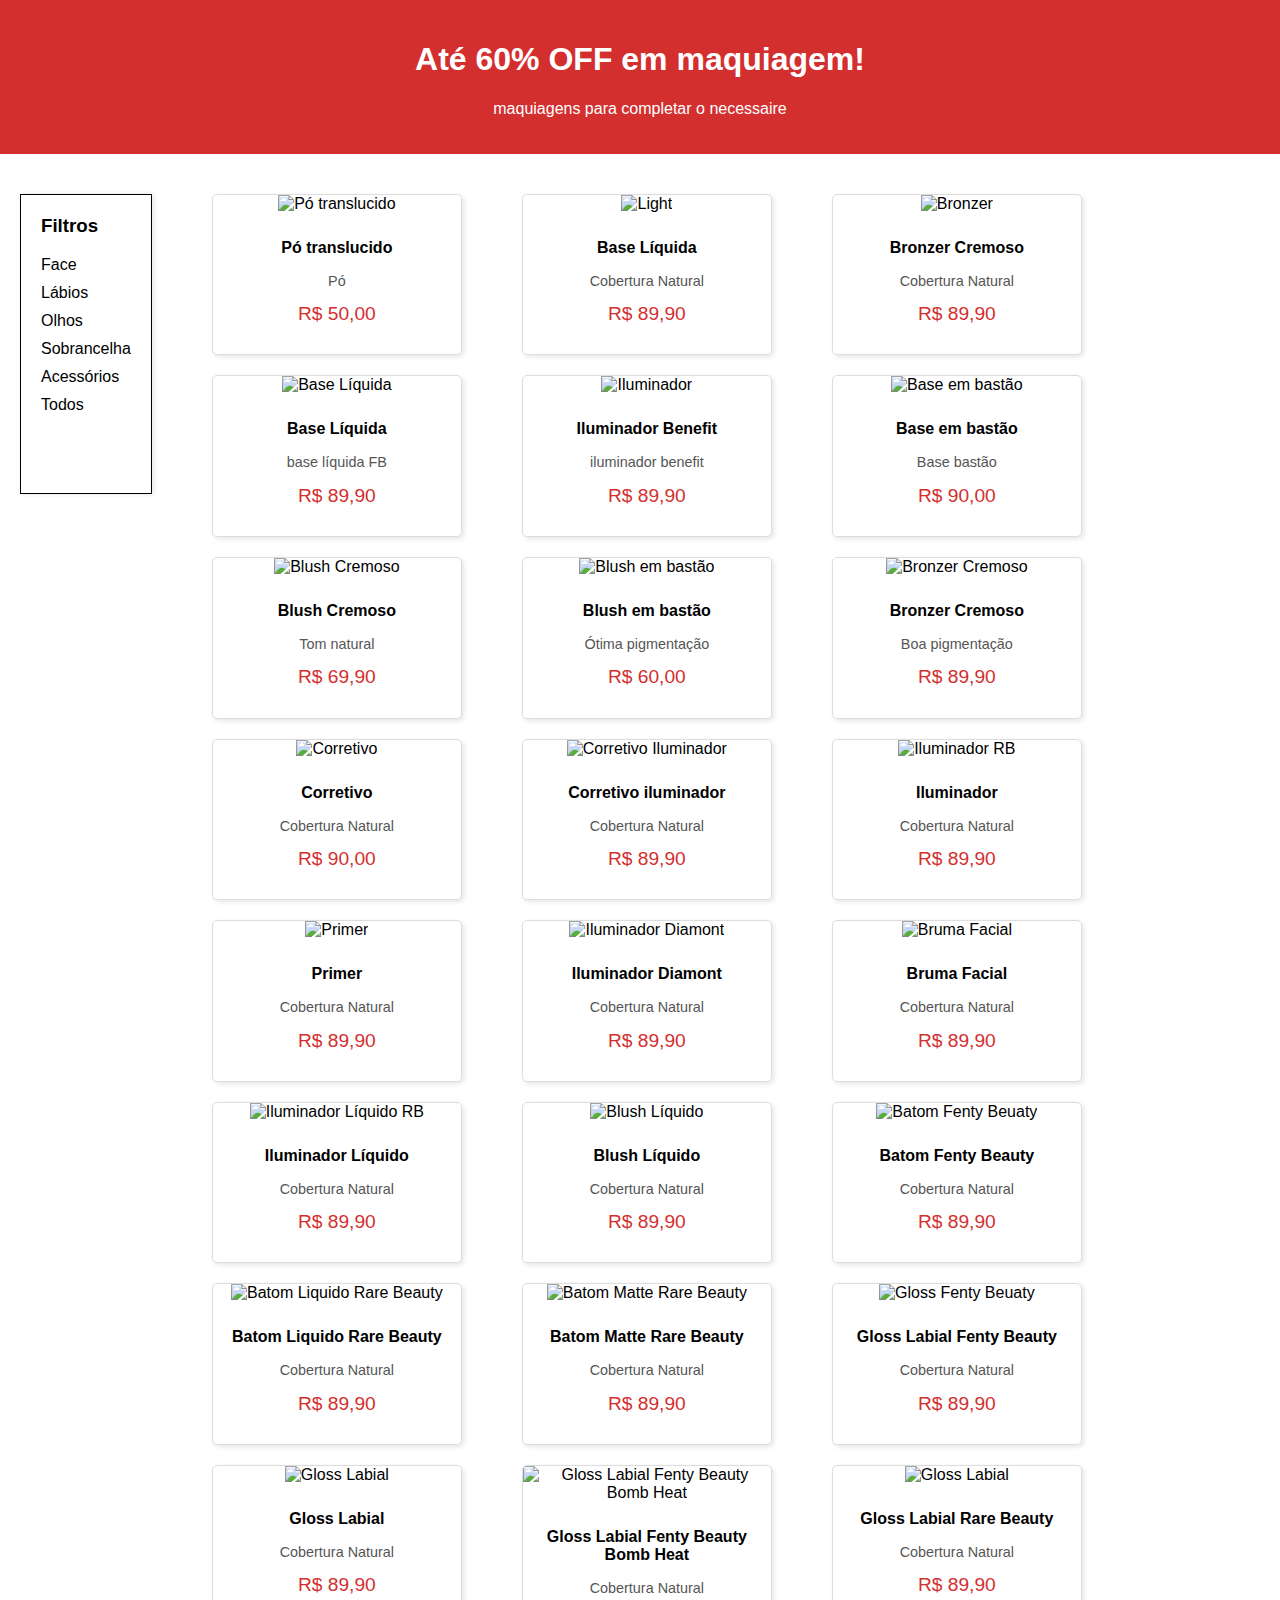
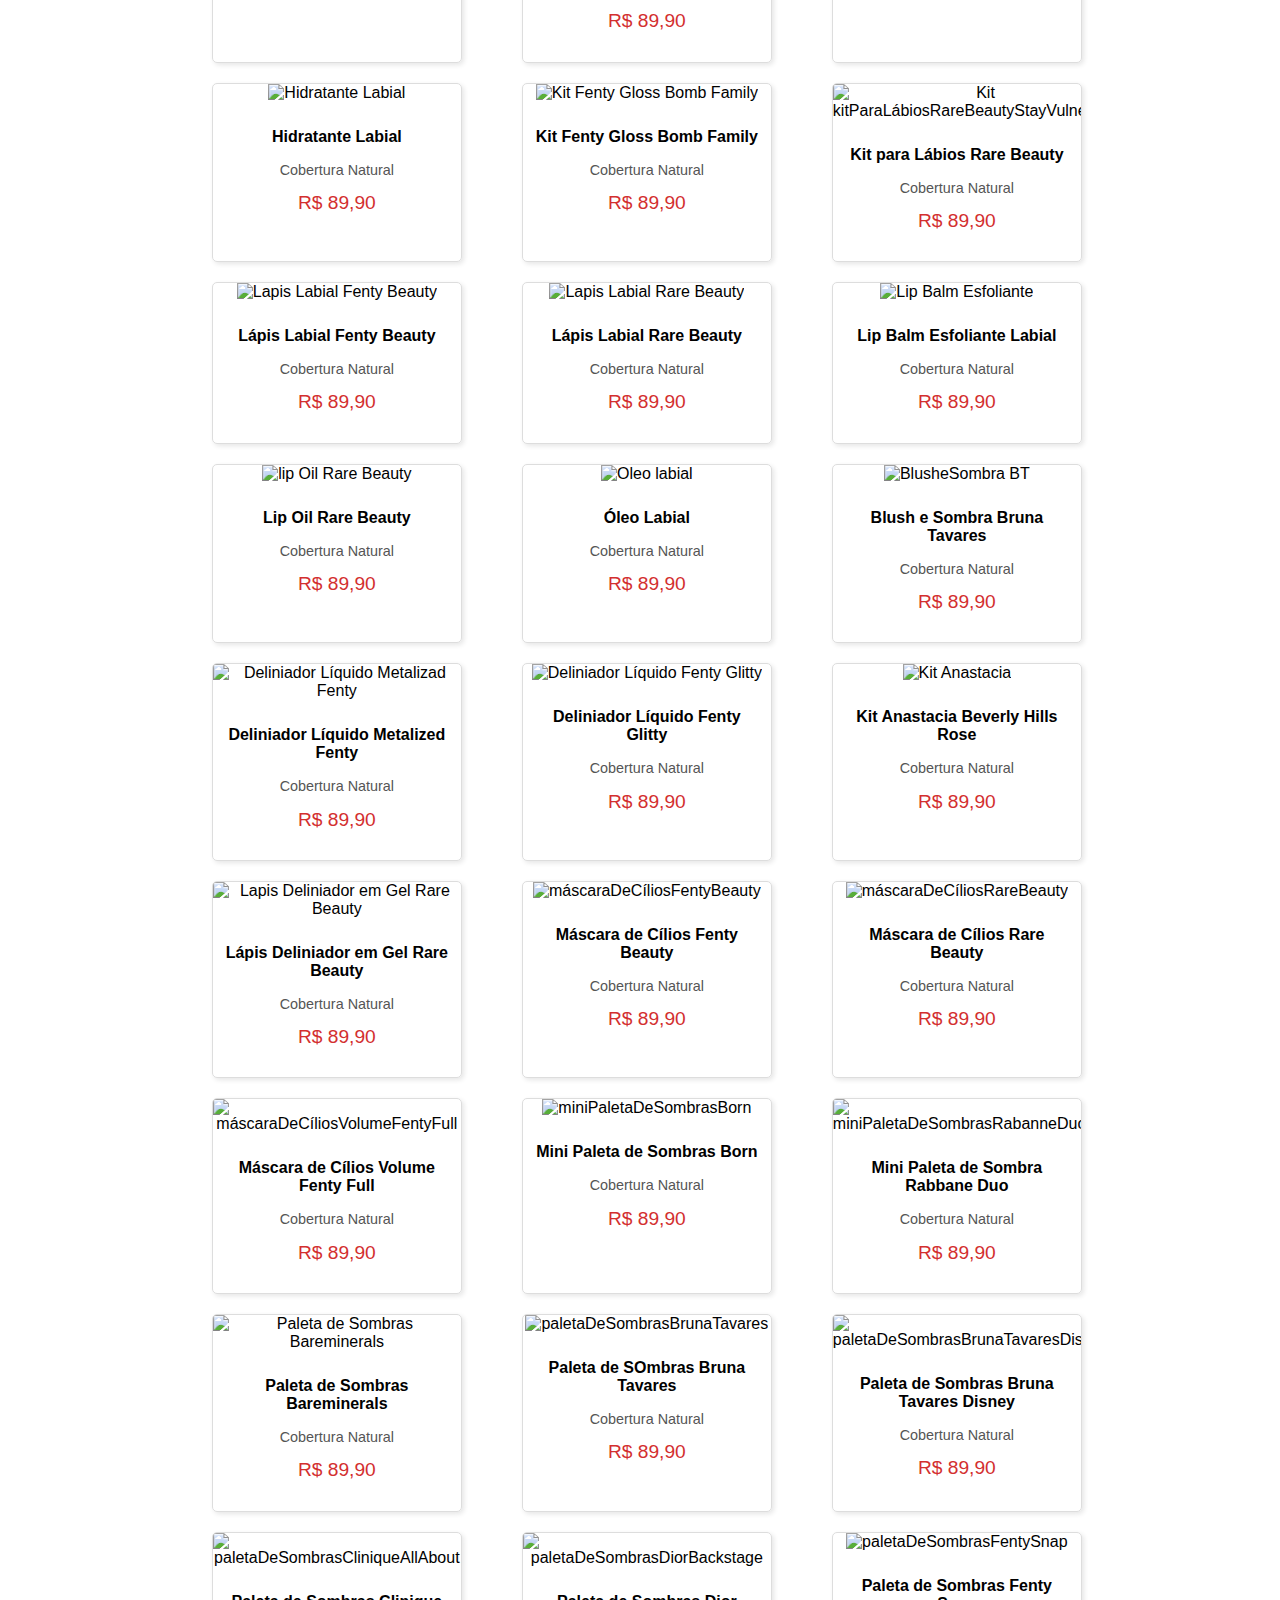
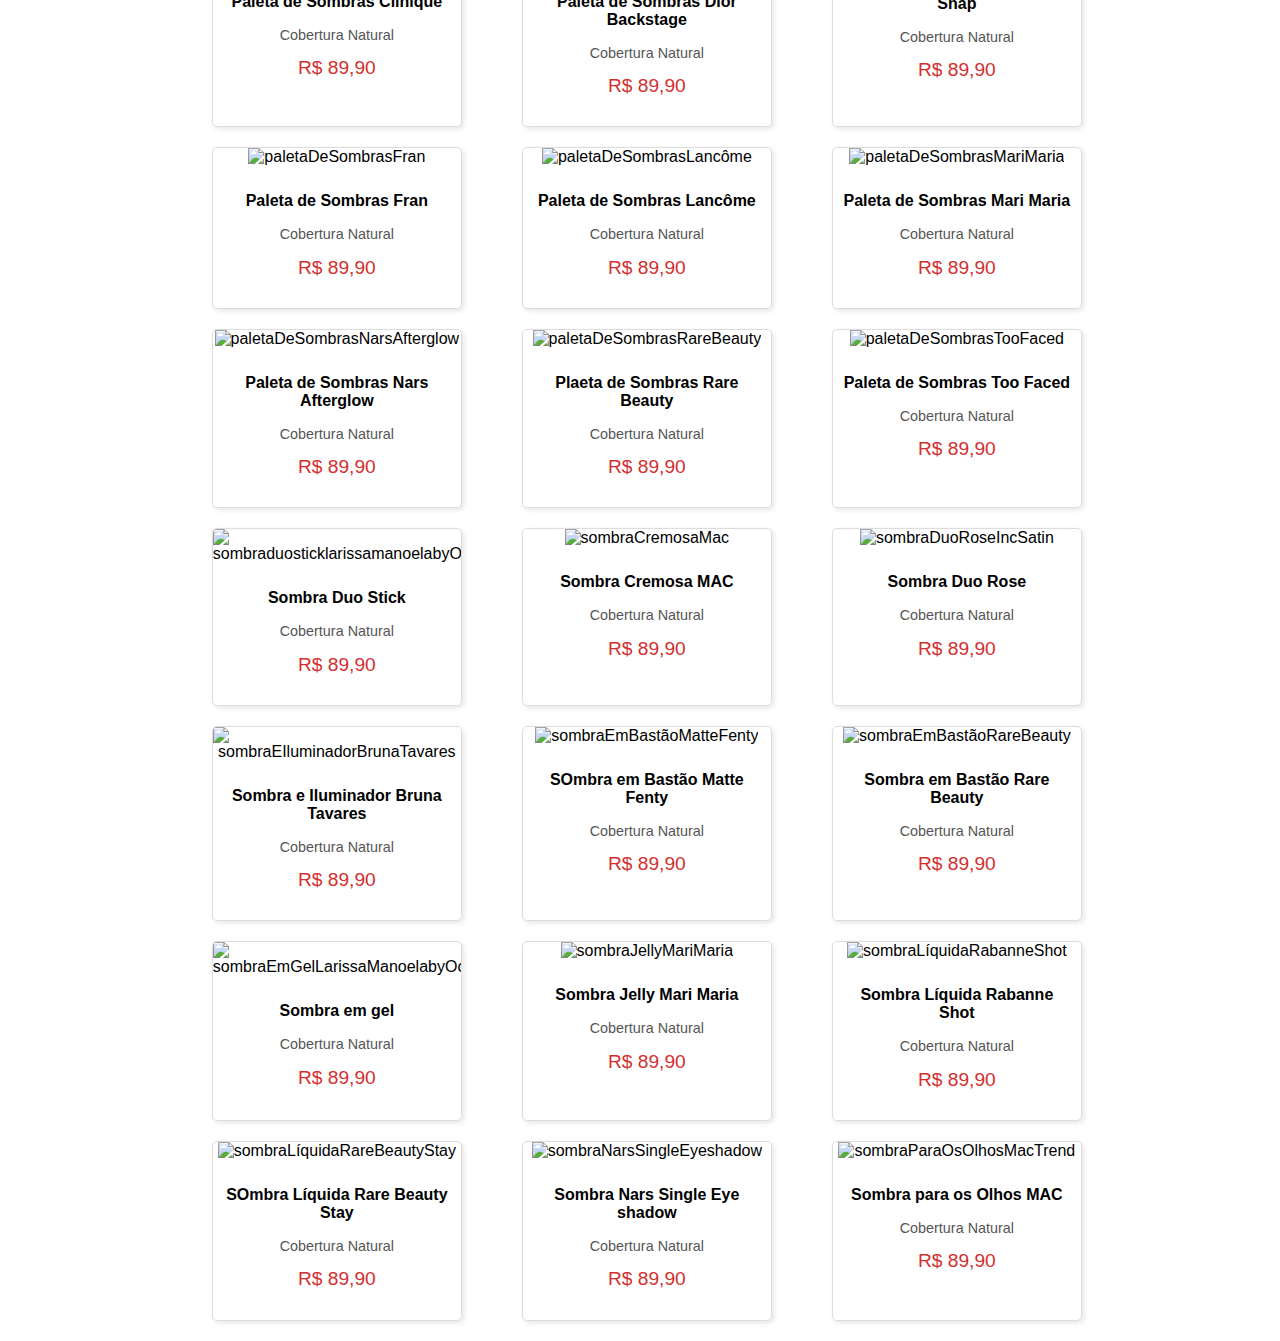
==== telaDeMakeup.html @ 8a39e7f4 "Versão atualizada" ====
<!DOCTYPE html>
<html>
<head>
	<meta charset="UTF-8">
	<meta http-equiv="X-UA-Compatible" content="IE=edge">
	<meta name="viewport" content="width=device-width, initial-scale=1.0">
	<title>Pagina Makeup</title>
	<link rel="stylesheet" href="telaDeMakeup.css">
</head>
<body>
	<div class="banner">
		<h1>Até 60% OFF em maquiagem!</h1>
		<p>maquiagens para completar o necessaire</p>
	</div>
	<!--conteúdo principal-->
	<div class="container">
		<div class="filtros">
			<h3>Filtros</h3>
			<ul>
				<li onclick="filtrarProdutos('Face')">Face</li>
				<li onclick="filtrarProdutos('Lábios')">Lábios</li>
				<li onclick="filtrarProdutos('Olhos')">Olhos</li>
				<li onclick="filtrarProdutos('Sobrancelha')">Sobrancelha</li>
				<li onclick="filtrarProdutos('Acessórios')">Acessórios</li>
				<li onclick="filtrarProdutos('Todos')">Todos</li>
			</ul>
		</div>
			<div class="produtos" id="listaProdutos" >
				<!--produtos Face-->
				<div class="produto" data-categoria="Face">
					<img src="imagens/Face/PóTranslucido_FentyBeauty.png" alt="Pó translucido">
					<div class="detalhes">
						<p class="nome">Pó translucido</p>
						<p class="descricao">Pó</p>
						<p class="preco">R$ 50,00</p>
					</div>
				</div>

				<div class="produto" data-categoria="Face">
					<img src="imagens/Face/Base-1Light.png" alt="Light">
					<div class="detalhes">
						<p class="nome">Base Líquida</p>
						<p class="descricao">Cobertura Natural</p>
						<p class="preco"> R$ 89,90</p>
					</div>
				</div>

				<div class="produto" data-categoria="Face">
					<img src="imagens/Face/BronzerCremoso_FentyBeauty.png" alt="Bronzer">
					<div class="detalhes">
						<p class="nome">Bronzer Cremoso</p>
						<p class="descricao">Cobertura Natural</p>
						<p class="preco"> R$ 89,90</p>
					</div>
				</div>

				<div class="produto" data-categoria="Face">
					<img src="imagens/Face/Base-2Light.png" alt="Base Líquida">
					<div class="detalhes">
						<p class="nome">Base Líquida</p>
						<p class="descricao">base líquida FB</p>
						<p class="preco">R$ 89,90</p>
					</div>
				</div>

				<div class="produto" data-categoria="Face">
					<img src="imagens/Face/Iluminador-Benefit.png" alt="Iluminador">
					<div class="detalhes">
						<p class="nome">Iluminador Benefit</p>
						<p class="descricao">iluminador benefit</p>
						<p class="preco">R$ 89,90</p>
					</div>
				</div>

				<div class="produto" data-categoria="Face">
					<img src="imagens/Face/BaseEmBastão_FentyBeauty.png" alt="Base em bastão">
					<div class="detalhes">
						<p class="nome">Base em bastão</p>
						<p class="descricao">Base bastão</p>
						<p class="preco">R$ 90,00</p>
					</div>
				</div>

				<div class="produto" data-categoria="Face">
					<img src="imagens/Face/BlushCremoso_FentyBeauty.png" alt="Blush Cremoso">
					<div class="detalhes">
						<p class="nome">Blush Cremoso</p>
						<p class="descricao">Tom natural</p>
						<p class="preco"> R$ 69,90</p>
					</div>
				</div>

				<div class="produto" data-categoria="Face">
					<img src="imagens/Face/BlushEmBastão_FentyBeauty.png" alt="Blush em bastão">
					<div class="detalhes">
						<p class="nome">Blush em bastão</p>
						<p class="descricao">Ótima pigmentação</p>
						<p class="preco"> R$ 60,00</p>
					</div>
				</div>
				
				<div class="produto" data-categoria="Face">
					<img src="imagens/Face/BronzerCremoso_FentyBeauty.png" alt="Bronzer Cremoso">
					<div class="detalhes">
						<p class="nome">Bronzer Cremoso</p>
						<p class="descricao">Boa pigmentação</p>
						<p class="preco"> R$ 89,90</p>
					</div>
				</div>

				<div class="produto" data-categoria="Face">
					<img src="imagens/Face/Corretivo_FentyBeauty.png" alt="Corretivo ">
					<div class="detalhes">
						<p class="nome">Corretivo</p>
						<p class="descricao">Cobertura Natural</p>
						<p class="preco"> R$ 90,00</p>
					</div>
				</div>

				<div class="produto" data-categoria="Face">
					<img src="imagens/Face/CorretivoIluminador_FentyBeauty.png" alt="Corretivo Iluminador">
					<div class="detalhes">
						<p class="nome">Corretivo iluminador</p>
						<p class="descricao">Cobertura Natural</p>
						<p class="preco"> R$ 89,90</p>
					</div>
				</div>
				
				<div class="produto" data-categoria="Face">
					<img src="imagens/Face/Iluminador-RB.png" alt="Iluminador RB">
					<div class="detalhes">
						<p class="nome">Iluminador</p>
						<p class="descricao">Cobertura Natural</p>
						<p class="preco"> R$ 89,90</p>
					</div>
				</div>

				<div class="produto" data-categoria="Face">
					<img src="imagens/Face/Primer_FentyBeauty.png" alt="Primer">
					<div class="detalhes">
						<p class="nome">Primer</p>
						<p class="descricao">Cobertura Natural</p>
						<p class="preco"> R$ 89,90</p>
					</div>
				</div>

				<div class="produto" data-categoria="Face">
					<img src="imagens/Face/IluminadorDiamont_FentyBeauty.png" alt="Iluminador Diamont">
					<div class="detalhes">
						<p class="nome">Iluminador Diamont</p>
						<p class="descricao">Cobertura Natural</p>
						<p class="preco"> R$ 89,90</p>
					</div>
				</div>

				<div class="produto" data-categoria="Face">
					<img src="imagens/Face/BrumaFacial_FentyBeauty.png" alt="Bruma Facial">
					<div class="detalhes">
						<p class="nome">Bruma Facial</p>
						<p class="descricao">Cobertura Natural</p>
						<p class="preco"> R$ 89,90</p>
					</div>
				</div>

				<div class="produto" data-categoria="Face">
					<img src="imagens/Face/IluminadorLíquido_FentyBeauty.png" alt="Iluminador Líquido RB">
					<div class="detalhes">
						<p class="nome">Iluminador Líquido</p>
						<p class="descricao">Cobertura Natural</p>
						<p class="preco"> R$ 89,90</p>
					</div>
				</div>

				<div class="produto" data-categoria="Face">
					<img src="imagens/Face/BlushLíquido_FentyBeauty.png" alt="Blush Líquido">
					<div class="detalhes">
						<p class="nome">Blush Líquido</p>
						<p class="descricao">Cobertura Natural</p>
						<p class="preco"> R$ 89,90</p>
					</div>
				</div>
				<!--Produtos Lábios-->
				<div class="produto" data-categoria="Lábios">
					<img src="imagens/Labios/batomFentyBeauty.png" alt="Batom Fenty Beuaty">
					<div class="detalhes">
						<p class="nome">Batom Fenty Beauty</p>
						<p class="descricao">Cobertura Natural</p>
						<p class="preco"> R$ 89,90</p>
					</div>
				</div>

				<div class="produto" data-categoria="Lábios">
					<img src="imagens/Labios/batomLíquidoRareBeauty .png" alt="Batom Liquido Rare Beauty">
					<div class="detalhes">
						<p class="nome">Batom Liquido Rare Beauty</p>
						<p class="descricao">Cobertura Natural</p>
						<p class="preco"> R$ 89,90</p>
					</div>
				</div>

				<div class="produto" data-categoria="Lábios">
					<img src="imagens/Labios/batomMatteRareBeauty.png" alt="Batom Matte Rare Beauty">
					<div class="detalhes">
						<p class="nome">Batom Matte Rare Beauty</p>
						<p class="descricao">Cobertura Natural</p>
						<p class="preco"> R$ 89,90</p>
					</div>
				</div>

				<div class="produto" data-categoria="Lábios">
					<img src="imagens/Labios/Gloss-FentyBeauty.png" alt="Gloss Fenty Beuaty">
					<div class="detalhes">
						<p class="nome">Gloss Labial Fenty Beauty</p>
						<p class="descricao">Cobertura Natural</p>
						<p class="preco"> R$ 89,90</p>
					</div>
				</div>

				<div class="produto" data-categoria="Lábios">
					<img src="imagens/Labios/GlossLabial-FB.png" alt="Gloss Labial">
					<div class="detalhes">
						<p class="nome">Gloss Labial</p>
						<p class="descricao">Cobertura Natural</p>
						<p class="preco"> R$ 89,90</p>
					</div>
				</div>

				<div class="produto" data-categoria="Lábios">
					<img src="imagens/Labios/glossLabialFentyBombHeat.png" alt="Gloss Labial Fenty Beauty Bomb Heat">
					<div class="detalhes">
						<p class="nome">Gloss Labial Fenty Beauty Bomb Heat</p>
						<p class="descricao">Cobertura Natural</p>
						<p class="preco"> R$ 89,90</p>
					</div>
				</div>

				<div class="produto" data-categoria="Lábios">
					<img src="imagens/Labios/glossLabialRareBeauty.png" alt="Gloss Labial">
					<div class="detalhes">
						<p class="nome">Gloss Labial Rare Beauty</p>
						<p class="descricao">Cobertura Natural</p>
						<p class="preco"> R$ 89,90</p>
					</div>
				</div>

				<div class="produto" data-categoria="Lábios">
					<img src="imagens/Labios/HidratanteLabial.png" alt="Hidratante Labial">
					<div class="detalhes">
						<p class="nome">Hidratante Labial</p>
						<p class="descricao">Cobertura Natural</p>
						<p class="preco"> R$ 89,90</p>
					</div>
				</div>

				<div class="produto" data-categoria="Lábios">
					<img src="imagens/Labios/kitFentyGlossBombFamilySet.png" alt="Kit Fenty Gloss Bomb Family">
					<div class="detalhes">
						<p class="nome">Kit Fenty Gloss Bomb Family</p>
						<p class="descricao">Cobertura Natural</p>
						<p class="preco"> R$ 89,90</p>
					</div>
				</div>

				<div class="produto" data-categoria="Lábios">
					<img src="imagens/Labios/kitParaLábiosRareBeautyStayVulnerable .png" alt="Kit kitParaLábiosRareBeautyStayVulnerable">
					<div class="detalhes">
						<p class="nome">Kit para Lábios Rare Beauty</p>
						<p class="descricao">Cobertura Natural</p>
						<p class="preco"> R$ 89,90</p>
					</div>
				</div>

				<div class="produto" data-categoria="Lábios">
					<img src="imagens/Labios/lápisLabialFenty.png" alt="Lapis Labial Fenty Beauty">
					<div class="detalhes">
						<p class="nome">Lápis Labial Fenty Beauty</p>
						<p class="descricao">Cobertura Natural</p>
						<p class="preco"> R$ 89,90</p>
					</div>
				</div>

				<div class="produto" data-categoria="Lábios">
					<img src="imagens/Labios/lápisLabialRareBeauty.png" alt="Lapis Labial Rare Beauty">
					<div class="detalhes">
						<p class="nome">Lápis Labial Rare Beauty</p>
						<p class="descricao">Cobertura Natural</p>
						<p class="preco"> R$ 89,90</p>
					</div>
				</div>

				<div class="produto" data-categoria="Lábios">
					<img src="imagens/Labios/lipBalmEsfolianteLabialFenty.png" alt="Lip Balm Esfoliante">
					<div class="detalhes">
						<p class="nome">Lip Balm Esfoliante Labial</p>
						<p class="descricao">Cobertura Natural</p>
						<p class="preco"> R$ 89,90</p>
					</div>
				</div>

				<div class="produto" data-categoria="Lábios">
					<img src="imagens/Labios/lipOilRareBeauty.png" alt="lip Oil Rare Beauty">
					<div class="detalhes">
						<p class="nome">Lip Oil Rare Beauty</p>
						<p class="descricao">Cobertura Natural</p>
						<p class="preco"> R$ 89,90</p>
					</div>
				</div>

				<div class="produto" data-categoria="Lábios">
					<img src="imagens/Labios/óleoLabialFentyGlossBombBronze.png" alt="Oleo labial">
					<div class="detalhes">
						<p class="nome">Óleo Labial</p>
						<p class="descricao">Cobertura Natural</p>
						<p class="preco"> R$ 89,90</p>
					</div>
				</div>

				<!--Produtos da seção Olhos-->

				<div class="produto" data-categoria="Olhos">
					<img src="imagens/Olhos/blushESombraBrunaTavares.png" alt="BlusheSombra BT">
					<div class="detalhes">
						<p class="nome">Blush e Sombra Bruna Tavares</p>
						<p class="descricao">Cobertura Natural</p>
						<p class="preco"> R$ 89,90</p>
					</div>
				</div>

				<div class="produto" data-categoria="Olhos">
					<img src="imagens/Olhos/delineadoLíquidoMetalizadFenty.png" alt="Deliniador Líquido Metalizad Fenty">
					<div class="detalhes">
						<p class="nome">Deliniador Líquido Metalized Fenty</p>
						<p class="descricao">Cobertura Natural</p>
						<p class="preco"> R$ 89,90</p>
					</div>
				</div>

				<div class="produto" data-categoria="Olhos">
					<img src="imagens/Olhos/delineadorLíquidoFentyGlitty .png" alt="Deliniador Líquido Fenty Glitty">
					<div class="detalhes">
						<p class="nome">Deliniador Líquido Fenty Glitty</p>
						<p class="descricao">Cobertura Natural</p>
						<p class="preco"> R$ 89,90</p>
					</div>
				</div>

				<div class="produto" data-categoria="Olhos">
					<img src="imagens/Olhos/kitAnastasiaBeverlyHillsRose.png" alt="Kit Anastacia">
					<div class="detalhes">
						<p class="nome">Kit Anastacia Beverly Hills Rose</p>
						<p class="descricao">Cobertura Natural</p>
						<p class="preco"> R$ 89,90</p>
					</div>
				</div>

				<div class="produto" data-categoria="Olhos">
					<img src="imagens/Olhos/lápisDelineadorEmGelRareBeauty.png" alt="Lapis Deliniador em Gel Rare Beauty">
					<div class="detalhes">
						<p class="nome">Lápis Deliniador em Gel Rare Beauty</p>
						<p class="descricao">Cobertura Natural</p>
						<p class="preco"> R$ 89,90</p>
					</div>
				</div>

				<div class="produto" data-categoria="Olhos">
					<img src="imagens/Olhos/máscaraDeCíliosFentyBeauty.png" alt="máscaraDeCíliosFentyBeauty">
					<div class="detalhes">
						<p class="nome">Máscara de Cílios Fenty Beauty</p>
						<p class="descricao">Cobertura Natural</p>
						<p class="preco"> R$ 89,90</p>
					</div>
				</div>

				<div class="produto" data-categoria="Olhos">
					<img src="imagens/Olhos/máscaraDeCíliosRareBeauty.png" alt="máscaraDeCíliosRareBeauty">
					<div class="detalhes">
						<p class="nome">Máscara de Cílios Rare Beauty</p>
						<p class="descricao">Cobertura Natural</p>
						<p class="preco"> R$ 89,90</p>
					</div>
				</div>

				<div class="produto" data-categoria="Olhos">
					<img src="imagens/Olhos/máscaraDeCíliosVolumeFentyFull.png" alt="máscaraDeCíliosVolumeFentyFull">
					<div class="detalhes">
						<p class="nome">Máscara de Cílios Volume Fenty Full</p>
						<p class="descricao">Cobertura Natural</p>
						<p class="preco"> R$ 89,90</p>
					</div>
				</div>

				<div class="produto" data-categoria="Olhos">
					<img src="imagens/Olhos/miniPaletaDeSombrasBorn.png" alt="miniPaletaDeSombrasBorn">
					<div class="detalhes">
						<p class="nome">Mini Paleta de Sombras Born</p>
						<p class="descricao">Cobertura Natural</p>
						<p class="preco"> R$ 89,90</p>
					</div>
				</div>

				<div class="produto" data-categoria="Olhos">
					<img src="imagens/Olhos/miniPaletaDeSombrasRabanneDuo.png" alt="miniPaletaDeSombrasRabanneDuo">
					<div class="detalhes">
						<p class="nome">Mini Paleta de Sombra Rabbane Duo</p>
						<p class="descricao">Cobertura Natural</p>
						<p class="preco"> R$ 89,90</p>
					</div>
				</div>

				<div class="produto" data-categoria="Olhos">
					<img src="imagens/Olhos/paletaDeSombrasBareminerals.png" alt="Paleta de Sombras Bareminerals">
					<div class="detalhes">
						<p class="nome">Paleta de Sombras Bareminerals</p>
						<p class="descricao">Cobertura Natural</p>
						<p class="preco"> R$ 89,90</p>
					</div>
				</div>

				<div class="produto" data-categoria="Olhos">
					<img src="imagens/Olhos/paletaDeSombrasBrunaTavares.png" alt="paletaDeSombrasBrunaTavares">
					<div class="detalhes">
						<p class="nome">Paleta de SOmbras Bruna Tavares</p>
						<p class="descricao">Cobertura Natural</p>
						<p class="preco"> R$ 89,90</p>
					</div>
				</div>

				<div class="produto" data-categoria="Olhos">
					<img src="imagens/Olhos/paletaDeSombrasBrunaTavaresDisney.png" alt="paletaDeSombrasBrunaTavaresDisney">
					<div class="detalhes">
						<p class="nome">Paleta de Sombras Bruna Tavares Disney</p>
						<p class="descricao">Cobertura Natural</p>
						<p class="preco"> R$ 89,90</p>
					</div>
				</div>

				<div class="produto" data-categoria="Olhos">
					<img src="imagens/Olhos/paletaDeSombrasCliniqueAllAbout.png" alt="paletaDeSombrasCliniqueAllAbout">
					<div class="detalhes">
						<p class="nome">Paleta de Sombras Clinique</p>
						<p class="descricao">Cobertura Natural</p>
						<p class="preco"> R$ 89,90</p>
					</div>
				</div>

				<div class="produto" data-categoria="Olhos">
					<img src="imagens/Olhos/paletaDeSombrasDiorBackstage.png" alt="paletaDeSombrasDiorBackstage">
					<div class="detalhes">
						<p class="nome">Paleta de Sombras Dior Backstage</p>
						<p class="descricao">Cobertura Natural</p>
						<p class="preco"> R$ 89,90</p>
					</div>
				</div>

				<div class="produto" data-categoria="Olhos">
					<img src="imagens/Olhos/paletaDeSombrasFentySnap.png" alt="paletaDeSombrasFentySnap">
					<div class="detalhes">
						<p class="nome">Paleta de Sombras Fenty Snap</p>
						<p class="descricao">Cobertura Natural</p>
						<p class="preco"> R$ 89,90</p>
					</div>
				</div>

				<div class="produto" data-categoria="Olhos">
					<img src="imagens/Olhos/paletaDeSombrasFran.png" alt="paletaDeSombrasFran">
					<div class="detalhes">
						<p class="nome">Paleta de Sombras Fran</p>
						<p class="descricao">Cobertura Natural</p>
						<p class="preco"> R$ 89,90</p>
					</div>
				</div>

				<div class="produto" data-categoria="Olhos">
					<img src="imagens/Olhos/paletaDeSombrasLancôme.png" alt="paletaDeSombrasLancôme">
					<div class="detalhes">
						<p class="nome">Paleta de Sombras Lancôme</p>
						<p class="descricao">Cobertura Natural</p>
						<p class="preco"> R$ 89,90</p>
					</div>
				</div>

				<div class="produto" data-categoria="Olhos">
					<img src="imagens/Olhos/paletaDeSombrasMariMaria.png" alt="paletaDeSombrasMariMaria">
					<div class="detalhes">
						<p class="nome">Paleta de Sombras Mari Maria</p>
						<p class="descricao">Cobertura Natural</p>
						<p class="preco"> R$ 89,90</p>
					</div>
				</div>

				<div class="produto" data-categoria="Olhos">
					<img src="imagens/Olhos/paletaDeSombrasNarsAfterglow.png" alt="paletaDeSombrasNarsAfterglow">
					<div class="detalhes">
						<p class="nome">Paleta de Sombras Nars Afterglow</p>
						<p class="descricao">Cobertura Natural</p>
						<p class="preco"> R$ 89,90</p>
					</div>
				</div>

				<div class="produto" data-categoria="Olhos">
					<img src="imagens/Olhos/paletaDeSombrasRareBeauty.png" alt="paletaDeSombrasRareBeauty">
					<div class="detalhes">
						<p class="nome">Plaeta de Sombras Rare Beauty</p>
						<p class="descricao">Cobertura Natural</p>
						<p class="preco"> R$ 89,90</p>
					</div>
				</div>

				<div class="produto" data-categoria="Olhos">
					<img src="imagens/Olhos/paletaDeSombrasTooFaced.png" alt="paletaDeSombrasTooFaced">
					<div class="detalhes">
						<p class="nome">Paleta de Sombras Too Faced</p>
						<p class="descricao">Cobertura Natural</p>
						<p class="preco"> R$ 89,90</p>
					</div>
				</div>

				<div class="produto" data-categoria="Olhos">
					<img src="imagens/Olhos/sombra duo stick larissa manoela byOcéane.png" alt="sombraduosticklarissamanoelabyOceane">
					<div class="detalhes">
						<p class="nome">Sombra Duo Stick</p>
						<p class="descricao">Cobertura Natural</p>
						<p class="preco"> R$ 89,90</p>
					</div>
				</div>

				<div class="produto" data-categoria="Olhos">
					<img src="imagens/Olhos/sombraCremosaMac.png" alt="sombraCremosaMac">
					<div class="detalhes">
						<p class="nome">Sombra Cremosa MAC</p>
						<p class="descricao">Cobertura Natural</p>
						<p class="preco"> R$ 89,90</p>
					</div>
				</div>

				<div class="produto" data-categoria="Olhos">
					<img src="imagens/Olhos/sombraDuoRoseIncSatin.png" alt="sombraDuoRoseIncSatin">
					<div class="detalhes">
						<p class="nome">Sombra Duo Rose </p>
						<p class="descricao">Cobertura Natural</p>
						<p class="preco"> R$ 89,90</p>
					</div>
				</div>

				<div class="produto" data-categoria="Olhos" data-categoria="Face">
					<img src="imagens/Olhos/sombraEIluminadorBrunaTavares.png" alt="sombraEIluminadorBrunaTavares">
					<div class="detalhes">
						<p class="nome">Sombra e Iluminador Bruna Tavares</p>
						<p class="descricao">Cobertura Natural</p>
						<p class="preco"> R$ 89,90</p>
					</div>
				</div>

				<div class="produto" data-categoria="Olhos">
					<img src="imagens/Olhos/sombraEmBastãoMatteFenty.png" alt="sombraEmBastãoMatteFenty">
					<div class="detalhes">
						<p class="nome">SOmbra em Bastão Matte Fenty</p>
						<p class="descricao">Cobertura Natural</p>
						<p class="preco"> R$ 89,90</p>
					</div>
				</div>

				<div class="produto" data-categoria="Olhos">
					<img src="imagens/Olhos/sombraEmBastãoRareBeauty.png" alt="sombraEmBastãoRareBeauty">
					<div class="detalhes">
						<p class="nome">Sombra em Bastão Rare Beauty</p>
						<p class="descricao">Cobertura Natural</p>
						<p class="preco"> R$ 89,90</p>
					</div>
				</div>

				<div class="produto" data-categoria="Olhos">
					<img src="imagens/Olhos/sombraEmGelLarissaManoelabyOcéane.png" alt="sombraEmGelLarissaManoelabyOcéane">
					<div class="detalhes">
						<p class="nome">Sombra em gel</p>
						<p class="descricao">Cobertura Natural</p>
						<p class="preco"> R$ 89,90</p>
					</div>
				</div>

				<div class="produto" data-categoria="Olhos">
					<img src="imagens/Olhos/sombraJellyMariMaria.png" alt="sombraJellyMariMaria">
					<div class="detalhes">
						<p class="nome">Sombra Jelly Mari Maria</p>
						<p class="descricao">Cobertura Natural</p>
						<p class="preco"> R$ 89,90</p>
					</div>
				</div>

				<div class="produto" data-categoria="Olhos">
					<img src="imagens/Olhos/sombraLíquidaRabanneShot.png" alt="sombraLíquidaRabanneShot">
					<div class="detalhes">
						<p class="nome">Sombra Líquida Rabanne Shot</p>
						<p class="descricao">Cobertura Natural</p>
						<p class="preco"> R$ 89,90</p>
					</div>
				</div>

				<div class="produto" data-categoria="Olhos">
					<img src="imagens/Olhos/sombraLíquidaRareBeautyStay.png" alt="sombraLíquidaRareBeautyStay">
					<div class="detalhes">
						<p class="nome">SOmbra Líquida Rare Beauty Stay</p>
						<p class="descricao">Cobertura Natural</p>
						<p class="preco"> R$ 89,90</p>
					</div>
				</div>

				<div class="produto" data-categoria="Olhos">
					<img src="imagens/Olhos/sombraNarsSingleEyeshadow.png" alt="sombraNarsSingleEyeshadow">
					<div class="detalhes">
						<p class="nome">Sombra Nars Single Eye shadow</p>
						<p class="descricao">Cobertura Natural</p>
						<p class="preco"> R$ 89,90</p>
					</div>
				</div>

				<div class="produto" data-categoria="Olhos">
					<img src="imagens/Olhos/sombraParaOsOlhosMacTrend.png" alt="sombraParaOsOlhosMacTrend">
					<div class="detalhes">
						<p class="nome">Sombra para os Olhos MAC</p>
						<p class="descricao">Cobertura Natural</p>
						<p class="preco"> R$ 89,90</p>
					</div>
				</div>
			</div>
	</div>


	<script src="telaDeMakeup.js"></script>
</body>
</html>
---- telaDeMakeup.css ----
body{
    font-family: Arial, Helvetica, sans-serif;
    margin: 0;
    padding: 0;
}

/*estilização do banner*/
.banner{
    width: 100%;
    background-color: #d32f2f;
    color: #fff;
    text-align: center;
    padding: 20px 0;
    margin-bottom: 20px;
}

/*layout principal*/
.container{
    display: flex;
}

/*Estilização de menu filtros*/
.filtros{
    width: 160px;
    height: 300px;
    padding: 20px;
    border: 1px solid black ;
    box-shadow: 2px 0 5px rgba(0, 0, 0, 0.1);
    box-sizing: border-box;
    margin: initial;
    margin-left: 20px;
    margin-right: 20px;
    margin-top: 20px;
}

.filtros h3{
    margin-top: 0;
}

.filtros ul{
    list-style-type: none;
    padding: 0;
}

.filtros li{
    margin-bottom: 10px;
    cursor: pointer;
    font-weight: normal;
}

.filtros li:hover{
    color: #d32f2f;
}

/*EStilização da área produtos*/
.produtos{
    flex-grow: 1;
    padding: 20px;
    flex-wrap: wrap;
    display: flex;
    gap: 20px;
}

.produto{
    margin-right: 20px;
    margin-left: 20px;
    width: 250px ;
    border: 1px solid #ddd;
    border-radius: 5px;
    box-shadow: 2px 2px 5px rgba(0, 0, 0, 0.1);
    overflow: hidden;
    text-align: center;
    cursor: pointer;
    box-sizing: border-box;
}

.produto img{
    width: 100%;
    height: auto;
}

.produtos .detalhes{
    padding: 10px;
}

.produtos .nome{
    font-weight: bold;
}

.produto .descricao{
    color: #555;
    font-size: 0.9em;
}

.produto .preco{
    color: #d32f2f;
    font-size: 1.2em;
    margin-top: 10px;
}
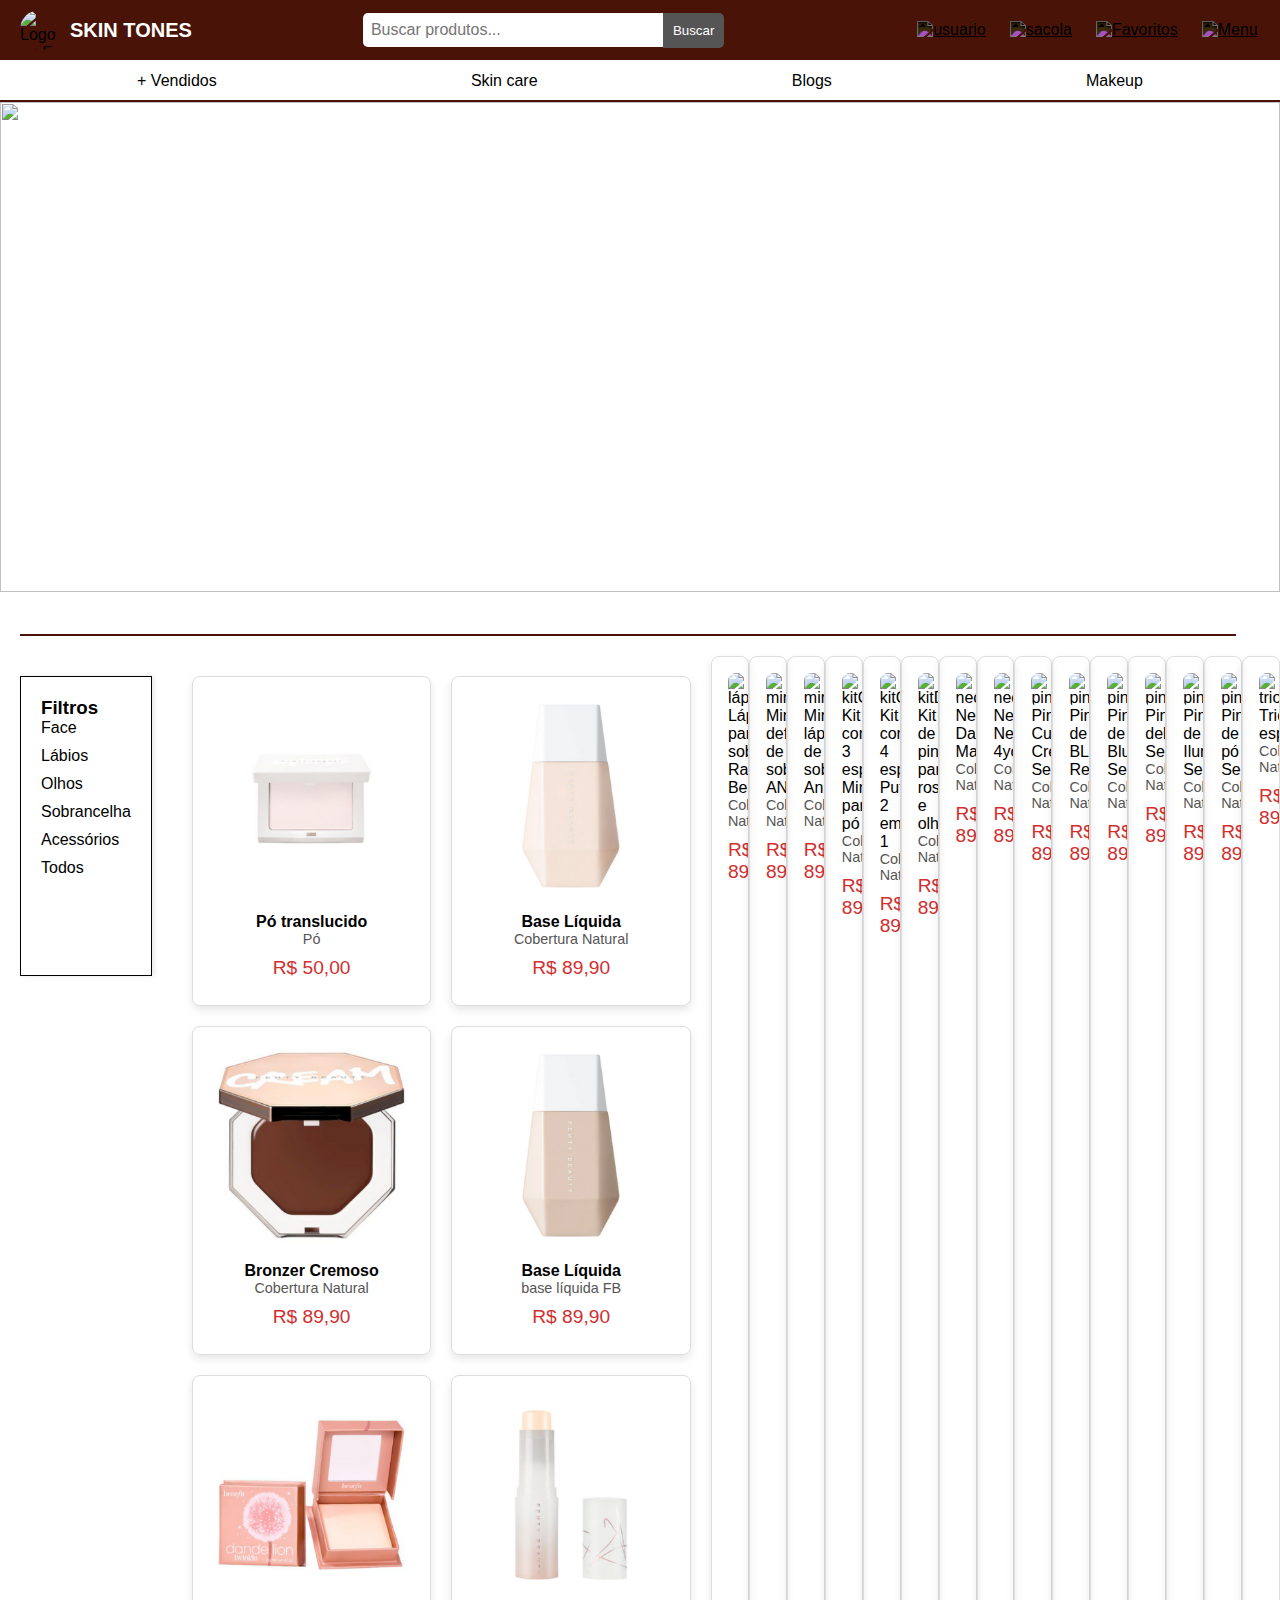
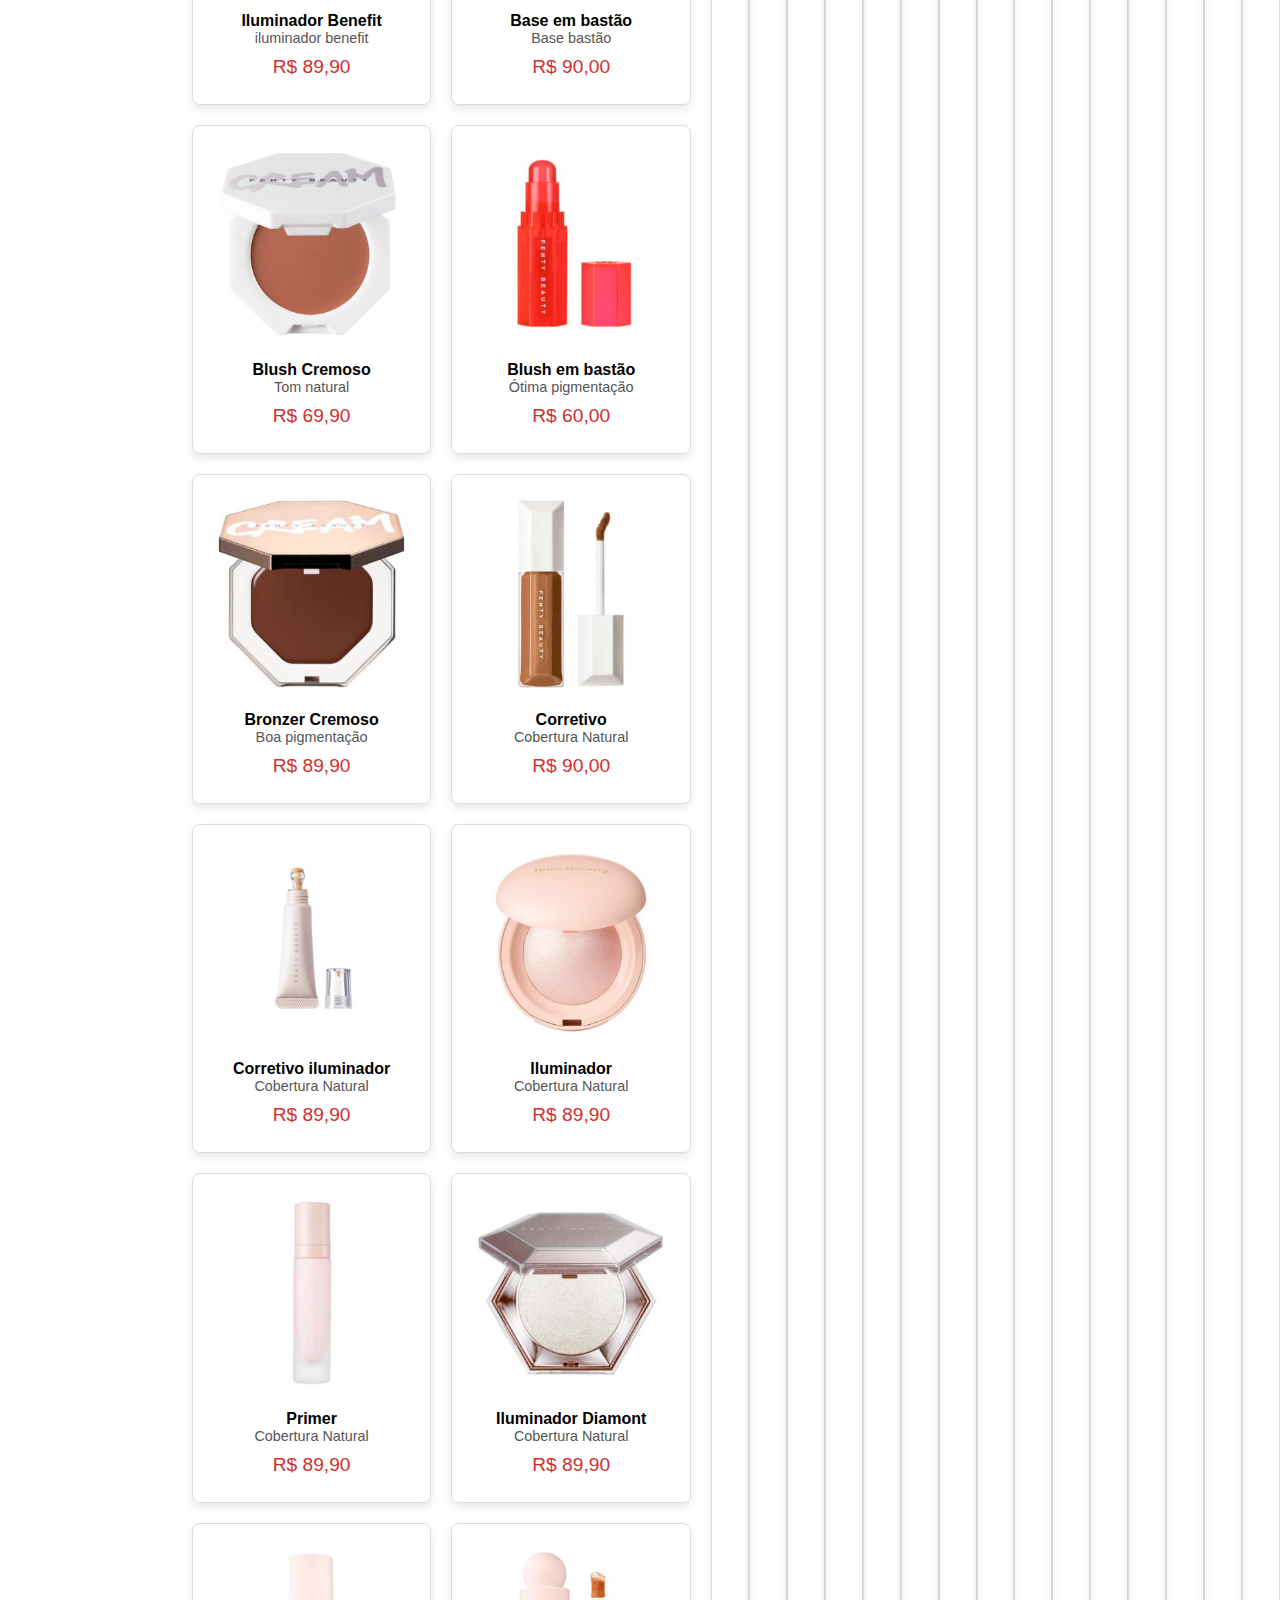
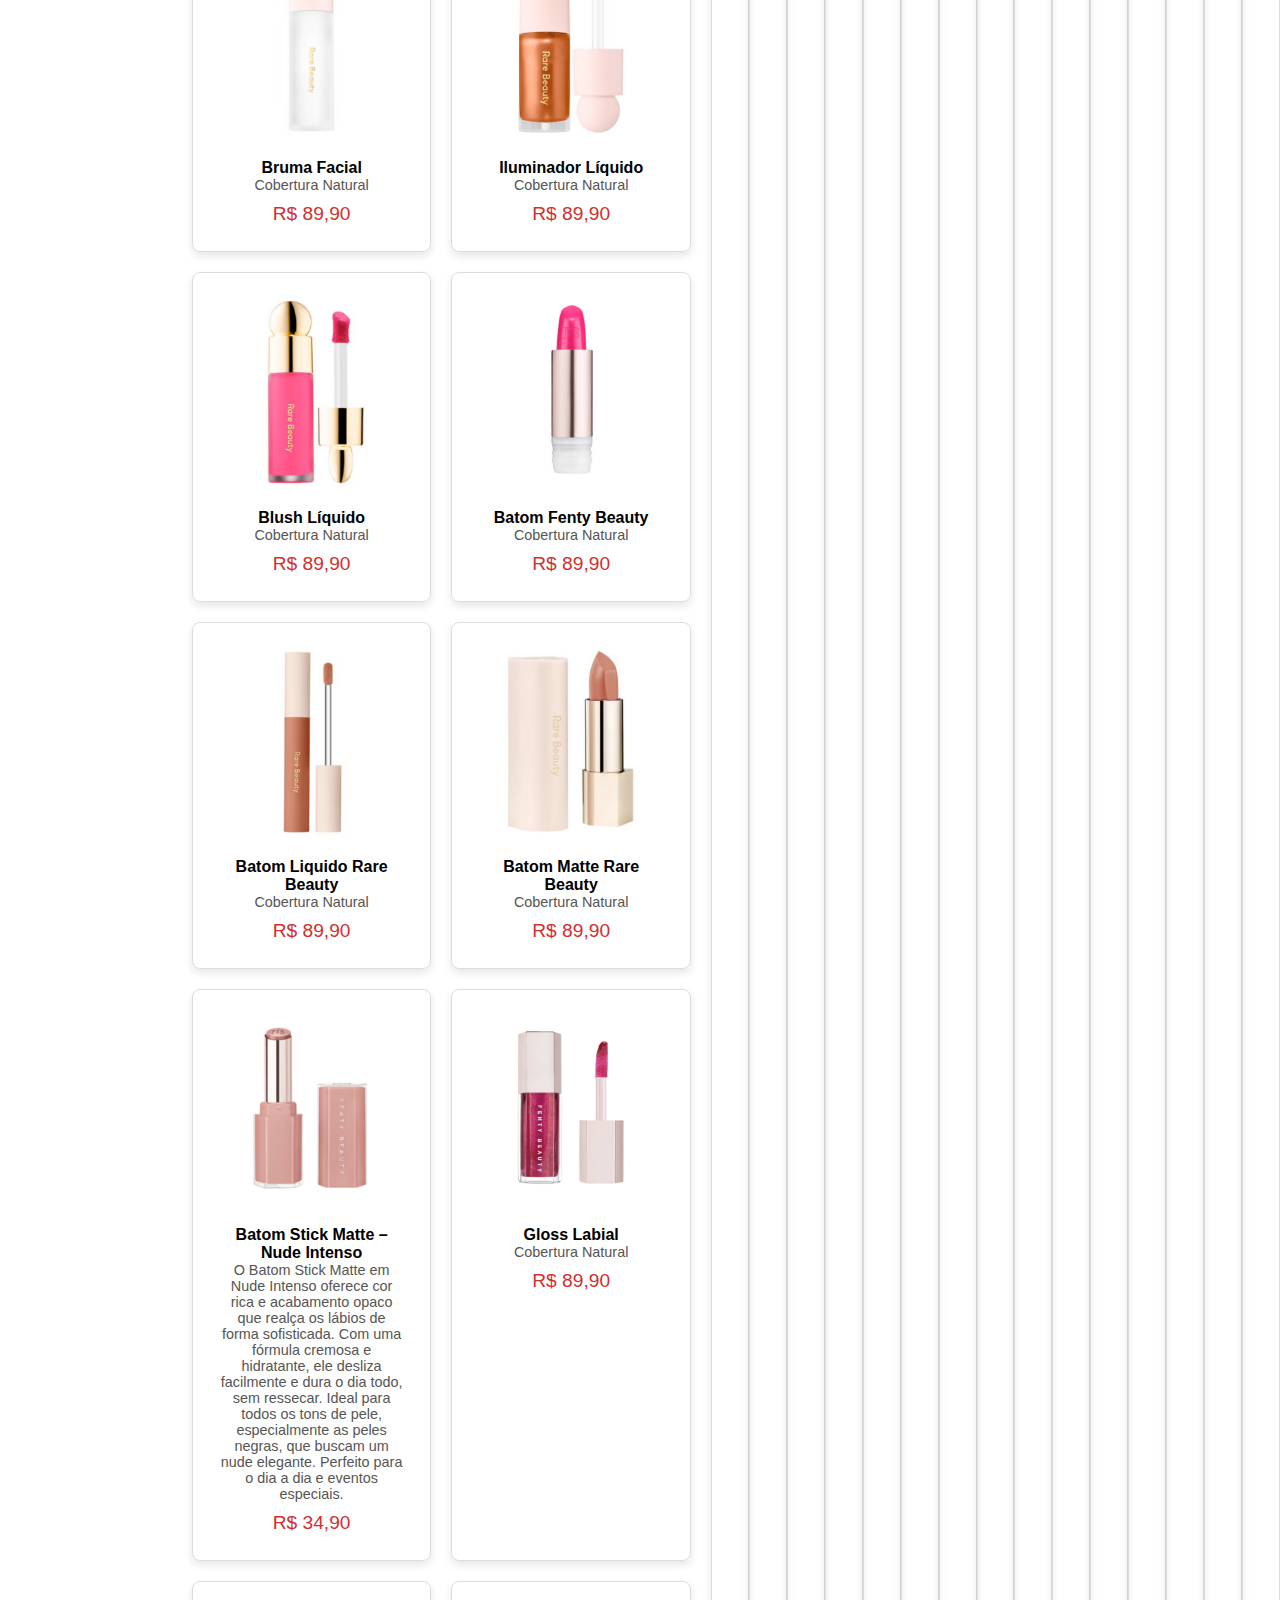
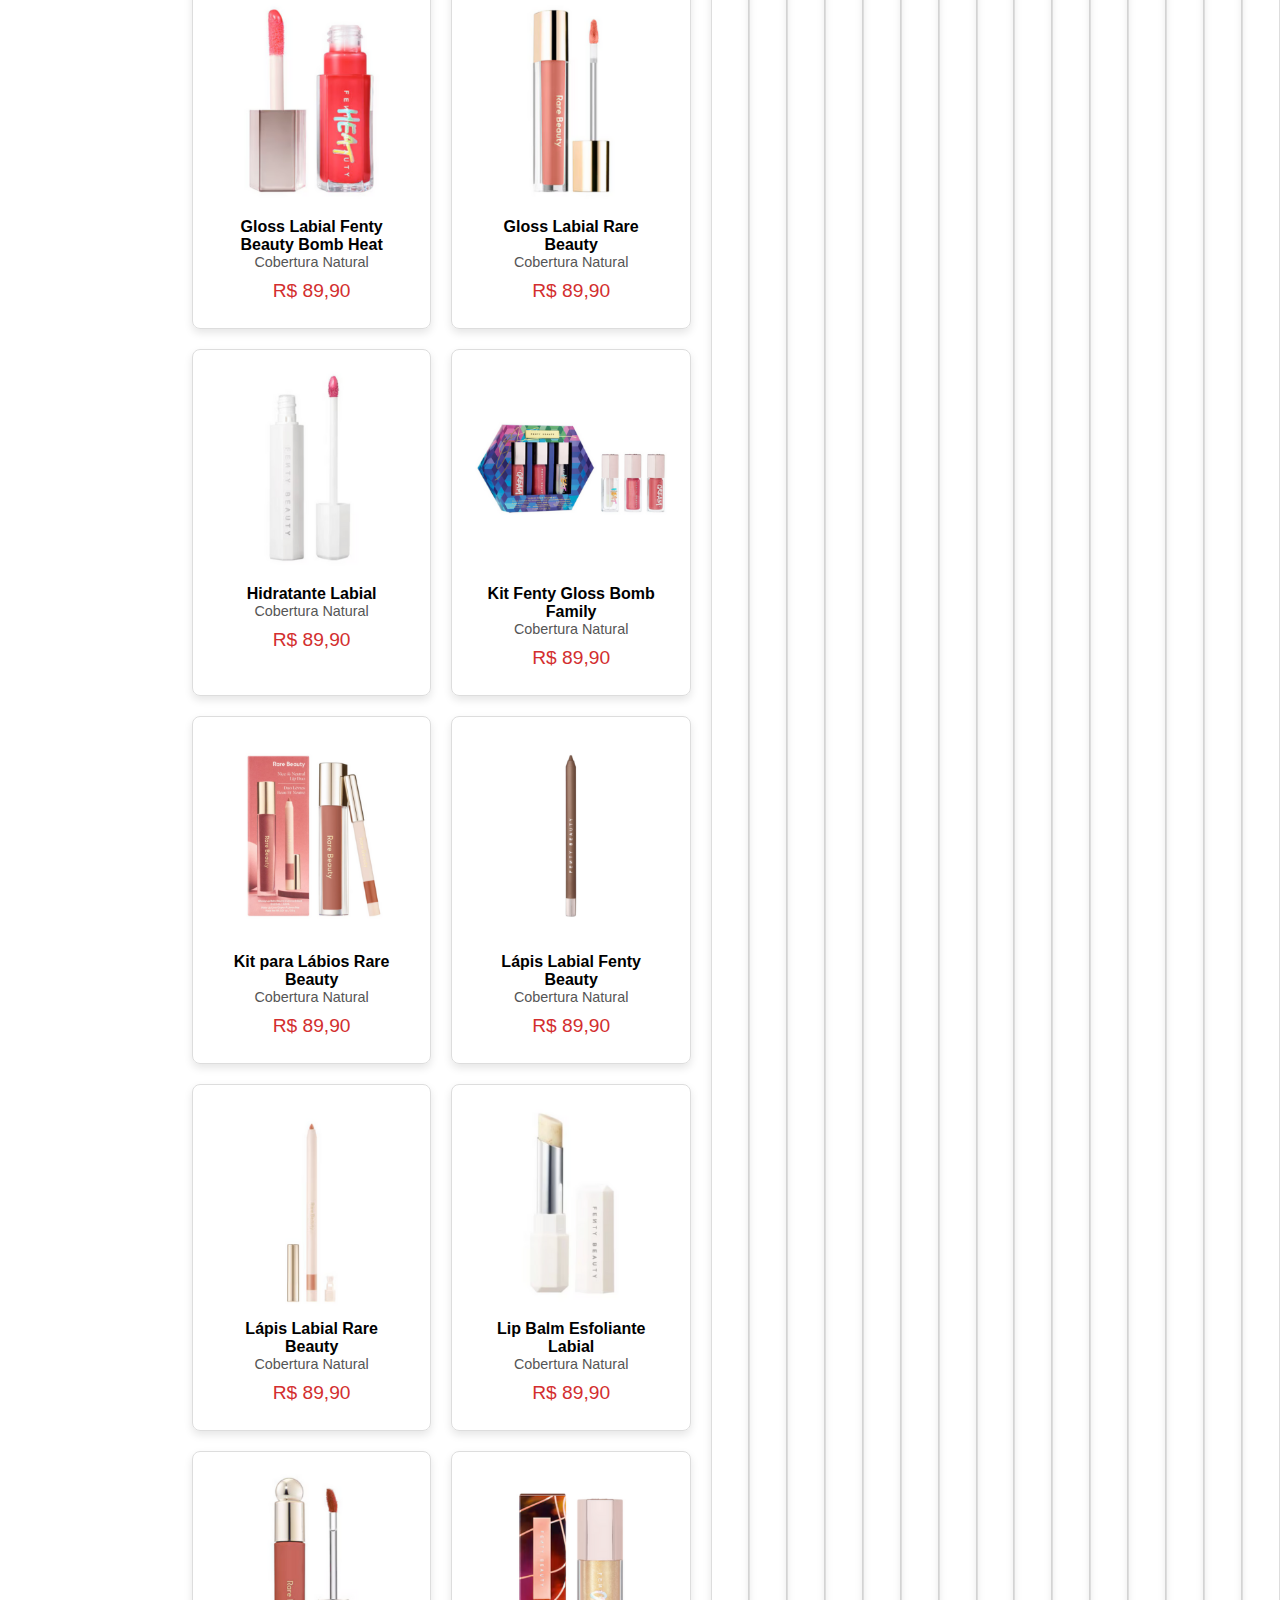
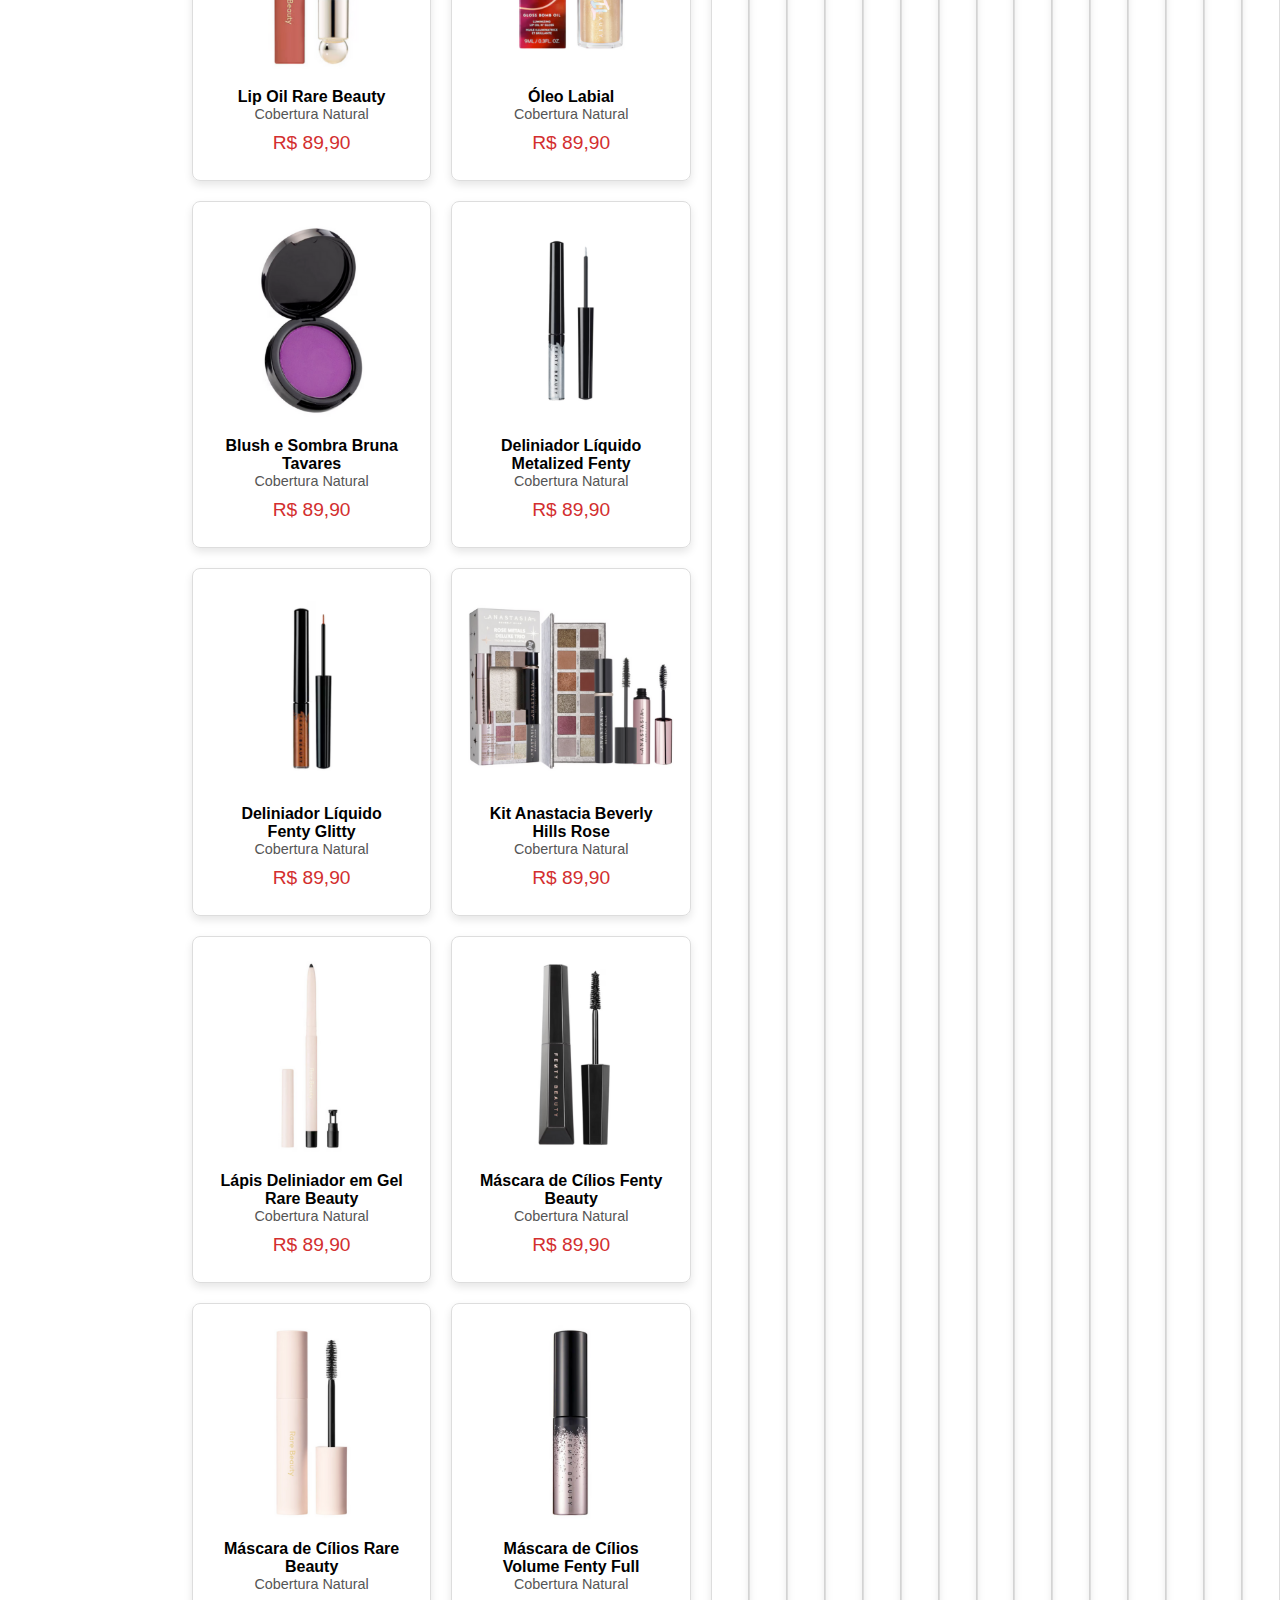
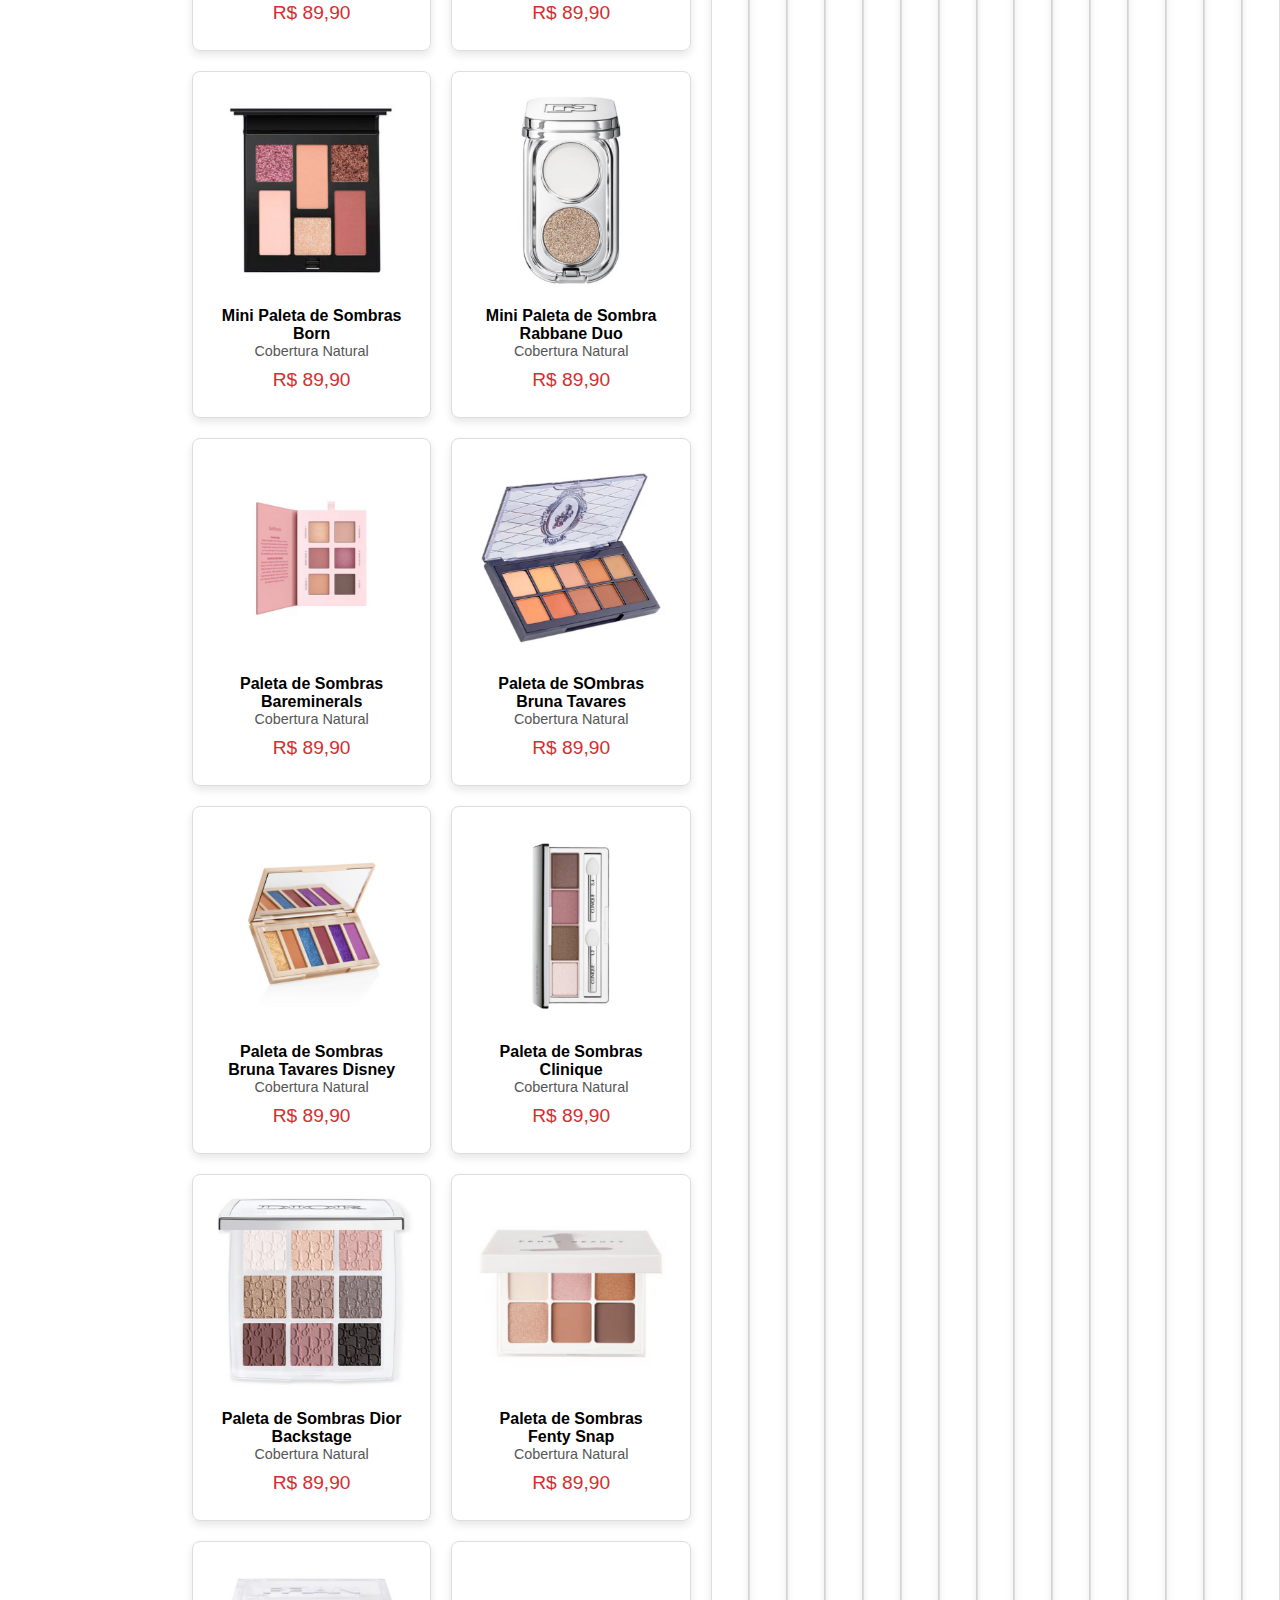
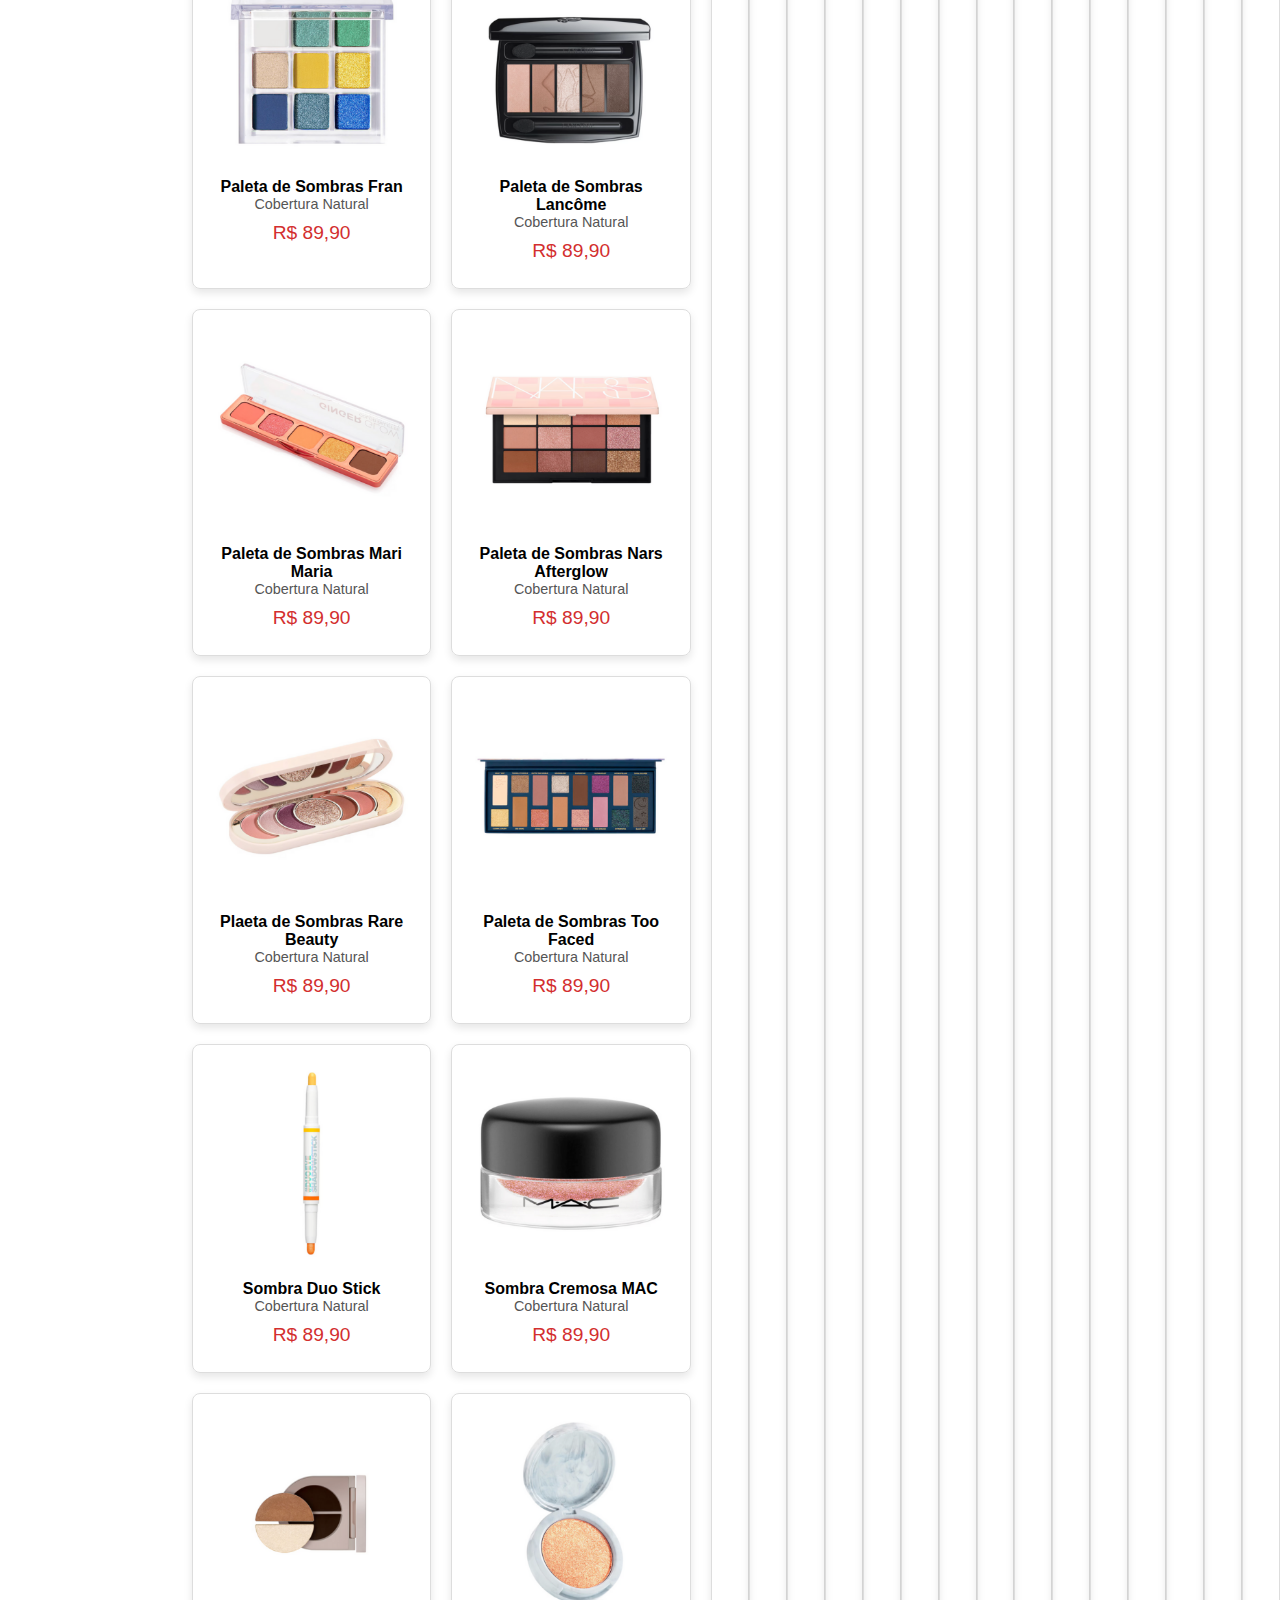
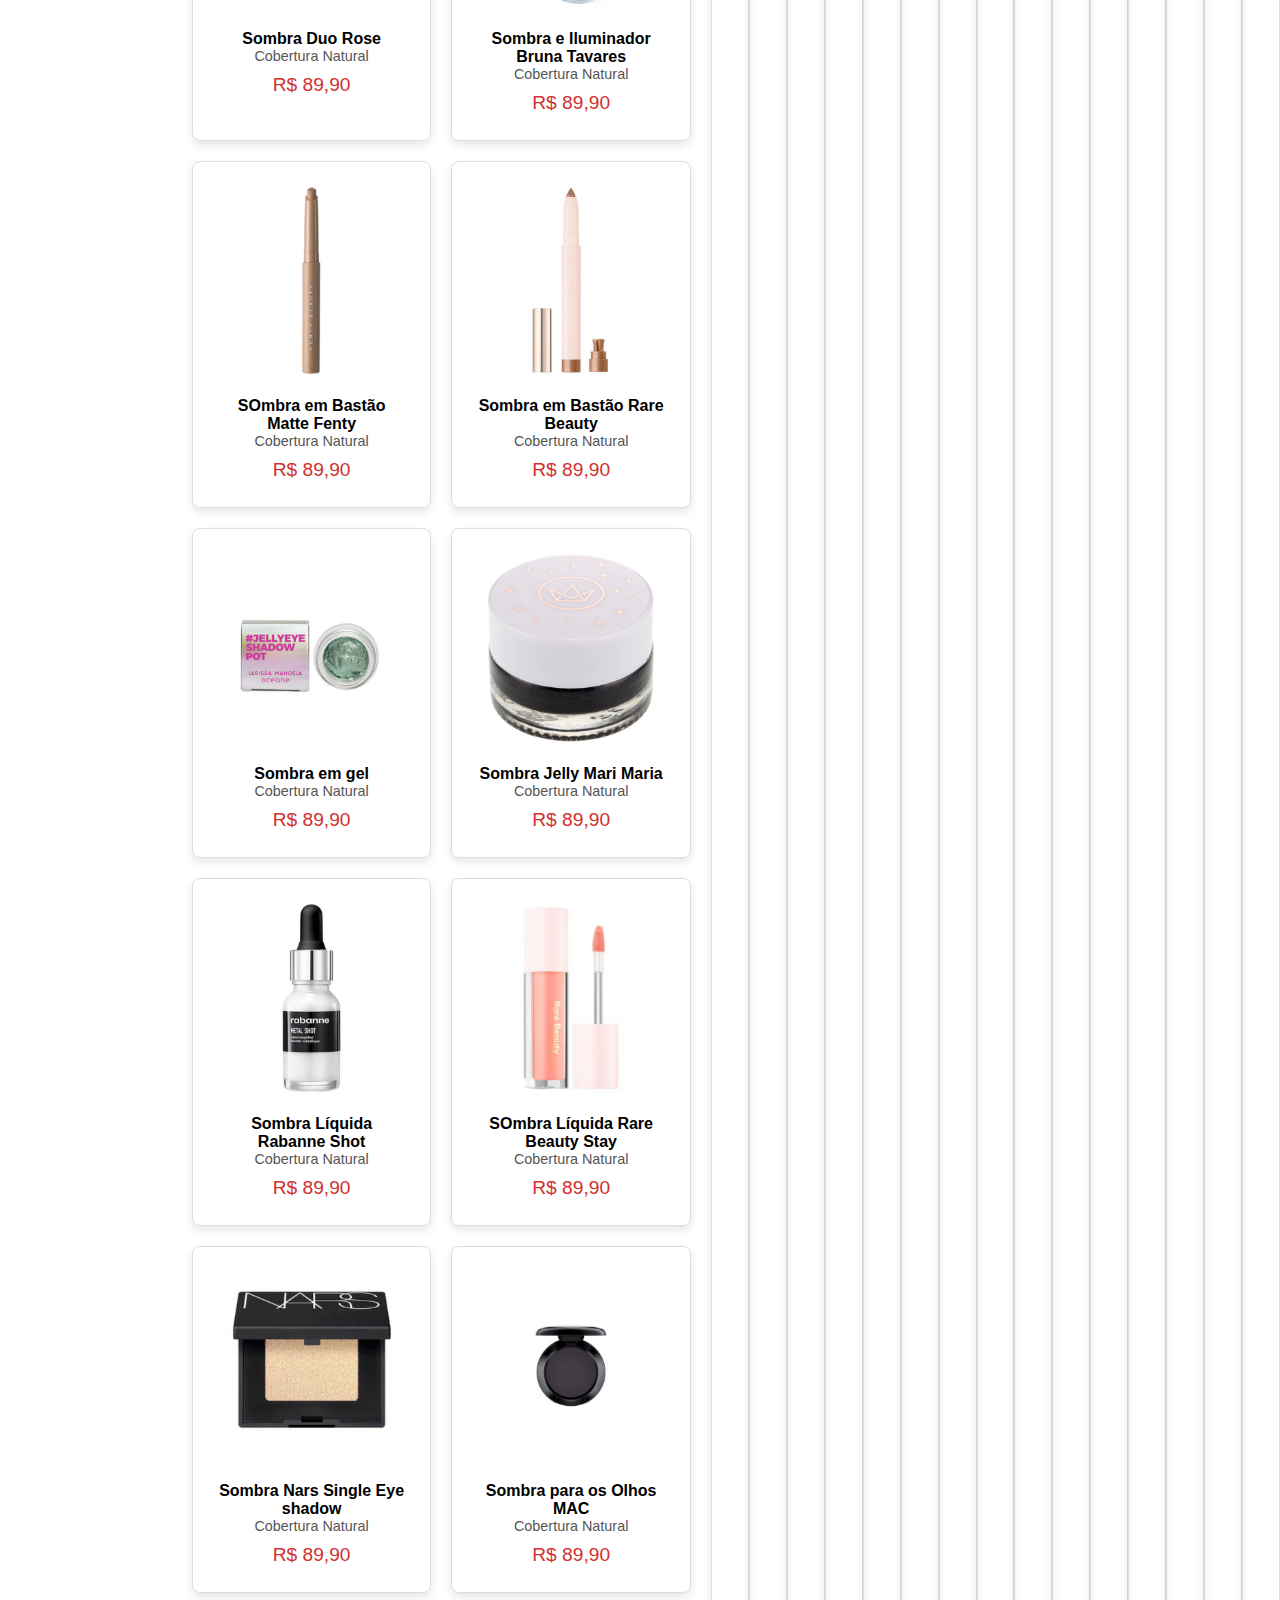
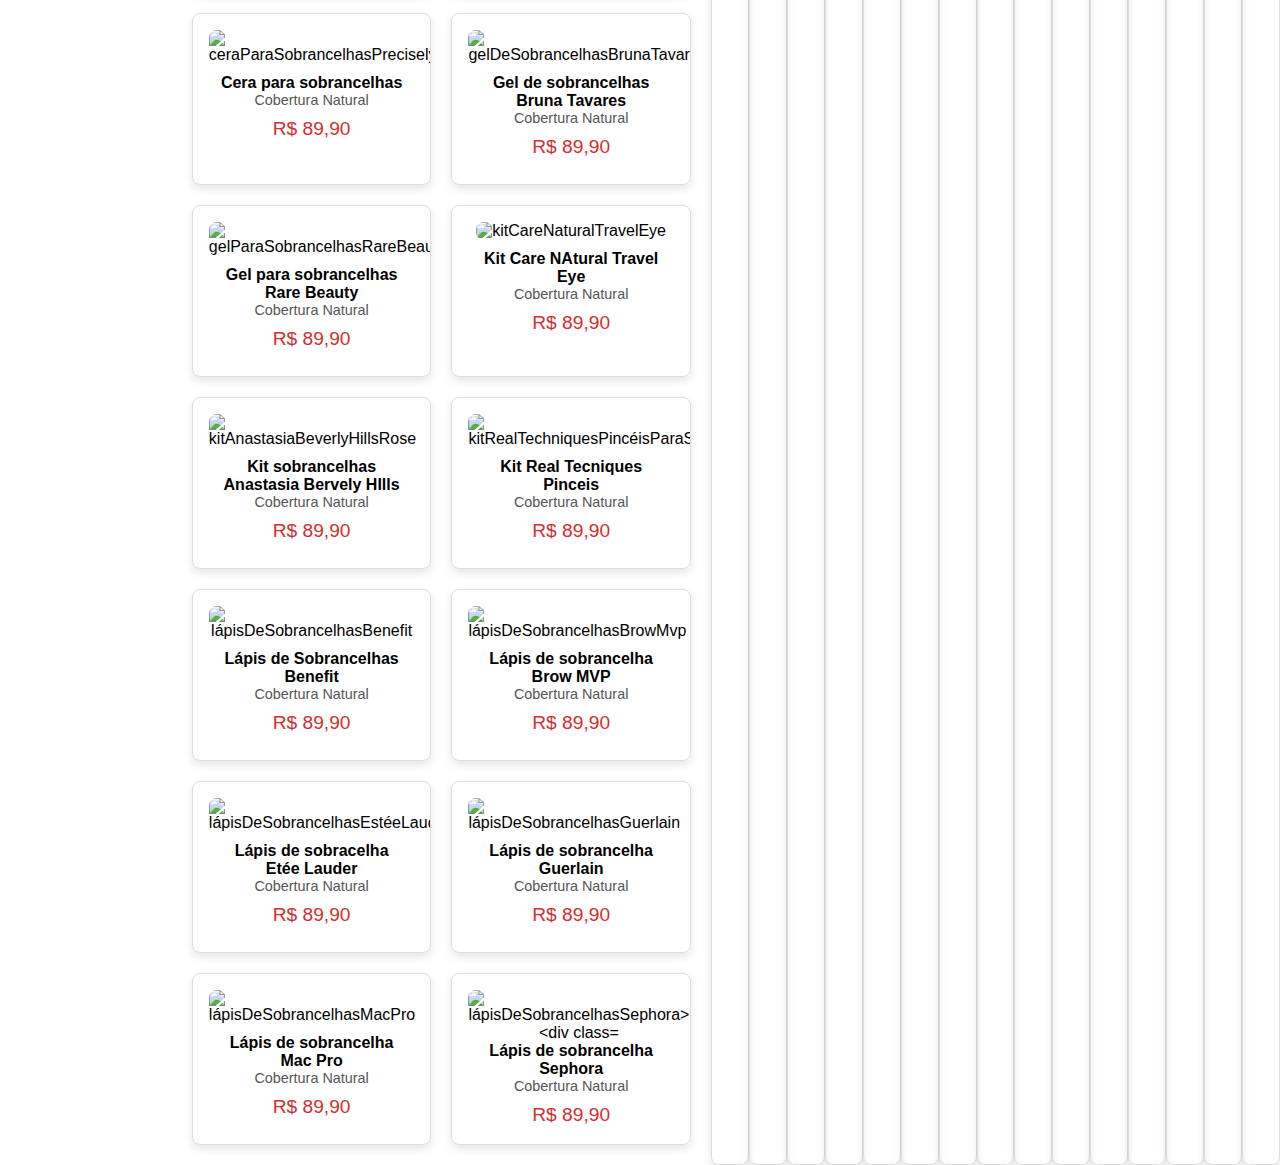
==== commit e28dc5d9: "Página com bug nos produtos." ====
--- a/telaDeMakeup.html
+++ b/telaDeMakeup.html
@@ -6,13 +6,71 @@
 	<meta name="viewport" content="width=device-width, initial-scale=1.0">
 	<title>Pagina Makeup</title>
 	<link rel="stylesheet" href="telaDeMakeup.css">
+	<link rel="stylesheet" href="style.css">
 </head>
 <body>
-	<div class="banner">
-		<h1>Até 60% OFF em maquiagem!</h1>
-		<p>maquiagens para completar o necessaire</p>
-	</div>
-	<!--conteúdo principal-->
+	<!--nav bar-->
+	<nav class="navbar">
+        <div class="navbar-left">
+            <a href="" class="logo">
+                <img src="IMG/logo skin tones.jpeg" alt="Logo do E-commerce">
+                <span>SKIN TONES</span>
+            </a>
+        </div>
+        <div class="navbar-center">
+            <input type="text" id="search-bar" placeholder="Buscar produtos...">
+            <button id="search-button">Buscar</button>
+        </div>
+        <div class="navbar-right">
+            <a href="#" class="icon">
+                <img src="IMG/usuario.png" alt="usuario">
+            </a>
+            <a href="#" class="icon">
+                <img src="IMG/centro de compras.png" alt="sacola">
+            </a>
+            <a href="#" class="icon">
+                <img src="IMG/favoritos 50x50.png" alt="Favoritos">
+            </a>
+            <a href="#" class="icon">
+                <img src="IMG/menu.png" alt="Menu">
+            </a>
+        </div>
+    </nav>
+    <div class="section">
+        <ul>
+          <li>
+            <a href="" >+ Vendidos</a>
+          </li>
+          <li>
+            <a  href="skincare.html">Skin care</a>
+          </li> 
+          <li>
+            <a href="blogs.html" >Blogs</a>
+          </li>
+          <li>
+            <a href="telaDeMakeup.html">Makeup</a>
+          </li>
+        </ul>
+    </div>
+    <hr style="border: 1px solid #491407; width: 100%;"> <!-- Linha personalizada -->
+  
+
+<!--banner-->
+  <section class="Banner-all">
+     <div class="banner-all">
+        <img src="IMG/intimtely.png" alt="">
+     </div>
+  </section>
+
+  <br>
+ 
+<!--banner-->
+ 
+
+ <hr style="border: 1px solid #491407; width: 95%;margin:20px;">
+	<!--nav bar-->
+
+	<!--Produtos-->
 	<div class="container">
 		<div class="filtros">
 			<h3>Filtros</h3>
@@ -208,11 +266,11 @@
 				</div>
 
 				<div class="produto" data-categoria="Lábios">
-					<img src="imagens/Labios/Gloss-FentyBeauty.png" alt="Gloss Fenty Beuaty">
-					<div class="detalhes">
-						<p class="nome">Gloss Labial Fenty Beauty</p>
-						<p class="descricao">Cobertura Natural</p>
-						<p class="preco"> R$ 89,90</p>
+					<img src="imagens/Labios/Gloss-FentyBeauty.png" alt="BatomStickMatte-NudeIntenso">
+					<div class="detalhes">
+						<p class="nome">Batom Stick Matte – Nude Intenso</p>
+						<p class="descricao">O Batom Stick Matte em Nude Intenso oferece cor rica e acabamento opaco que realça os lábios de forma sofisticada. Com uma fórmula cremosa e hidratante, ele desliza facilmente e dura o dia todo, sem ressecar. Ideal para todos os tons de pele, especialmente as peles negras, que buscam um nude elegante. Perfeito para o dia a dia e eventos especiais.</p>
+						<p class="preco"> R$ 34,90</p>
 					</div>
 				</div>
 
@@ -622,10 +680,257 @@
 						<p class="preco"> R$ 89,90</p>
 					</div>
 				</div>
+
+				<!--Produtos de Sobrancelha-->
+				<div class="produto" data-categoria="Sobrancelha">
+					<img src="imagens/Sobrancelha/ceraParaSobrancelhasPrecisely.png" alt="ceraParaSobrancelhasPrecisely">
+					<div class="detalhes">
+						<p class="nome">Cera para sobrancelhas</p>
+						<p class="descricao">Cobertura Natural</p>
+						<p class="preco"> R$ 89,90</p>
+					</div>
+				</div>
+
+				<div class="produto" data-categoria="Sobrancelha">
+					<img src="imagens/Sobrancelha/gelDeSobrancelhasBrunaTavares.png" alt="gelDeSobrancelhasBrunaTavares">
+					<div class="detalhes">
+						<p class="nome">Gel de sobrancelhas Bruna Tavares</p>
+						<p class="descricao">Cobertura Natural</p>
+						<p class="preco"> R$ 89,90</p>
+					</div>
+				</div>
+
+				<div class="produto" data-categoria="Sobrancelha">
+					<img src="imagens/Sobrancelha/gelParaSobrancelhasRareBeauty.png" alt="gelParaSobrancelhasRareBeauty">
+					<div class="detalhes">
+						<p class="nome">Gel para sobrancelhas Rare Beauty</p>
+						<p class="descricao">Cobertura Natural</p>
+						<p class="preco"> R$ 89,90</p>
+					</div>
+				</div>
+
+				<div class="produto" data-categoria="Sobrancelha">
+					<img src="imagens/Sobrancelha/kitCareNaturalTravelEye.png" alt="kitCareNaturalTravelEye">
+					<div class="detalhes">
+						<p class="nome">Kit Care NAtural Travel Eye</p>
+						<p class="descricao">Cobertura Natural</p>
+						<p class="preco"> R$ 89,90</p>
+					</div>
+				</div>
+
+				<div class="produto" data-categoria="Sobrancelha">
+					<img src="imagens/Sobrancelha/kitDeSobrancelhasAnastasiaBeverlyHills.png" alt="kitAnastasiaBeverlyHillsRose">
+					<div class="detalhes">
+						<p class="nome">Kit sobrancelhas Anastasia Bervely HIlls</p>
+						<p class="descricao">Cobertura Natural</p>
+						<p class="preco"> R$ 89,90</p>
+					</div>
+				</div>
+
+				<div class="produto" data-categoria="Sobrancelha">
+					<img src="imagens/Sobrancelha/kitRealTechniquesPincéisParaSobrancelhas.png" alt="kitRealTechniquesPincéisParaSobrancelhas">
+					<div class="detalhes">
+						<p class="nome">Kit Real Tecniques Pinceis</p>
+						<p class="descricao">Cobertura Natural</p>
+						<p class="preco"> R$ 89,90</p>
+					</div>
+				</div>
+
+				<div class="produto" data-categoria="Sobrancelha">
+					<img src="imagens/Sobrancelha/lápisDeSobrancelhasBenefit.png" alt="lápisDeSobrancelhasBenefit">
+					<div class="detalhes">
+						<p class="nome">Lápis de Sobrancelhas Benefit</p>
+						<p class="descricao">Cobertura Natural</p>
+						<p class="preco"> R$ 89,90</p>
+					</div>
+				</div>
+
+				<div class="produto" data-categoria="Sobrancelha">
+					<img src="imagens/Sobrancelha/lápisDeSobrancelhasBrowMvp.png" alt="lápisDeSobrancelhasBrowMvp">
+					<div class="detalhes">
+						<p class="nome">Lápis de sobrancelha Brow MVP</p>
+						<p class="descricao">Cobertura Natural</p>
+						<p class="preco"> R$ 89,90</p>
+					</div>
+				</div>
+
+				<div class="produto" data-categoria="Sobrancelha">
+					<img src="imagens/Sobrancelha/lápisDeSobrancelhasEstéeLauder.png" alt="lápisDeSobrancelhasEstéeLauder">
+					<div class="detalhes">
+						<p class="nome">Lápis de sobracelha Etée Lauder</p>
+						<p class="descricao">Cobertura Natural</p>
+						<p class="preco"> R$ 89,90</p>
+					</div>
+				</div>
+
+				<div class="produto" data-categoria="Sobrancelha">
+					<img src="imagens/Sobrancelha/lápisDeSobrancelhasGuerlain.png" alt="lápisDeSobrancelhasGuerlain">
+					<div class="detalhes">
+						<p class="nome">Lápis de sobrancelha Guerlain</p>
+						<p class="descricao">Cobertura Natural</p>
+						<p class="preco"> R$ 89,90</p>
+					</div>
+				</div>
+
+				<div class="produto" data-categoria="Sobrancelha">
+					<img src="imagens/Sobrancelha/lápisDeSobrancelhasMacPro.png" alt="lápisDeSobrancelhasMacPro">
+					<div class="detalhes">
+						<p class="nome">Lápis de sobrancelha Mac Pro</p>
+						<p class="descricao">Cobertura Natural</p>
+						<p class="preco"> R$ 89,90</p>
+					</div>
+				</div>
+
+				<div class="produto" data-categoria="Sobrancelha">
+					<img src="imagens/Sobrancelha/lápisDeSobrancelhasSephora.png" alt="lápisDeSobrancelhasSephora>
+					<div class="detalhes">
+						<p class="nome">Lápis de sobrancelha Sephora</p>
+						<p class="descricao">Cobertura Natural</p>
+						<p class="preco"> R$ 89,90</p>
+					</div>
+				</div>
+
+				<div class="produto" data-categoria="Sobrancelha">
+					<img src="imagens/Sobrancelha/lápisParaSobrancelhaRareBeauty.png" alt="lápisParaSobrancelhaRareBeauty">
+					<div class="detalhes">
+						<p class="nome">Lápis para sobrancelha Rare Beauty</p>
+						<p class="descricao">Cobertura Natural</p>
+						<p class="preco"> R$ 89,90</p>
+					</div>
+				</div>
+
+				<div class="produto" data-categoria="Sobrancelha">
+					<img src="imagens/Sobrancelha/miniDefinidorDeSobrancelhasAnastasia.png" alt="miniDefinidorDeSobrancelhasAnastasia">
+					<div class="detalhes">
+						<p class="nome">Mini definidr de sobrancelhas ANastasia</p>
+						<p class="descricao">Cobertura Natural</p>
+						<p class="preco"> R$ 89,90</p>
+					</div>
+				</div>
+
+				<div class="produto" data-categoria="Sobrancelha">
+					<img src="imagens/Sobrancelha/miniLápisDeSobrancelhaAnastasia.png" alt="miniLápisDeSobrancelhaAnastasia">
+					<div class="detalhes">
+						<p class="nome">Mini lápis de sobrancelha Anastasia</p>
+						<p class="descricao">Cobertura Natural</p>
+						<p class="preco"> R$ 89,90</p>
+					</div>
+				</div>
+
+				<!--Acessórios-->
+
+				<div class="produto" data-categoria="Acessórios">
+					<img src="imagens/Acessorios/kitCom3EsponjasMiniParaPó.png" alt="kitCom3EsponjasMiniParaPó">
+					<div class="detalhes">
+						<p class="nome">Kit com 3 esponjas Mini para pó</p>
+						<p class="descricao">Cobertura Natural</p>
+						<p class="preco"> R$ 89,90</p>
+					</div>
+				</div>
+
+				<div class="produto" data-categoria="Acessórios">
+					<img src="imagens/Acessorios/kitCom4EsponjasPuff2em1 .png" alt="kitCom4EsponjasPuff2em1">
+					<div class="detalhes">
+						<p class="nome">Kit com 4 esponjas Puff 2 em 1</p>
+						<p class="descricao">Cobertura Natural</p>
+						<p class="preco"> R$ 89,90</p>
+					</div>
+				</div>
+
+				<div class="produto" data-categoria="Acessórios">
+					<img src="imagens/Acessorios/kitDePincéisParaRostoeOlhos.png" alt="kitDePincéisParaRostoeOlhos">
+					<div class="detalhes">
+						<p class="nome">Kit de pincéis para rosto e olhos</p>
+						<p class="descricao">Cobertura Natural</p>
+						<p class="preco"> R$ 89,90</p>
+					</div>
+				</div>
+
+				<div class="produto" data-categoria="Acessórios">
+					<img src="imagens/Acessorios/necessairesDailyMakeupOcéane.png" alt="necessairesDailyMakeupOcéane">
+					<div class="detalhes">
+						<p class="nome">Necessaire Daily Makeup </p>
+						<p class="descricao">Cobertura Natural</p>
+						<p class="preco"> R$ 89,90</p>
+					</div>
+				</div>
+
+				<div class="produto" data-categoria="Acessórios">
+					<img src="imagens/Acessorios/necessarieNeoprene4you.png" alt="necessarieNeoprene4you">
+					<div class="detalhes">
+						<p class="nome">Necessaire Neoprene 4you</p>
+						<p class="descricao">Cobertura Natural</p>
+						<p class="preco"> R$ 89,90</p>
+					</div>
+				</div>
+
+				<div class="produto" data-categoria="Acessórios">
+					<img src="imagens/Acessorios/pincelCutCreaseSephora.png" alt="pincelCutCreaseSephora">
+					<div class="detalhes">
+						<p class="nome">Pincel Cut Crease Sephora</p>
+						<p class="descricao">Cobertura Natural</p>
+						<p class="preco"> R$ 89,90</p>
+					</div>
+				</div>
+
+				<div class="produto" data-categoria="Acessórios">
+					<img src="imagens/Acessorios/pincelDeBlushRealTechniques.png" alt="pincelDeBlushRealTechniques">
+					<div class="detalhes">
+						<p class="nome">Pincel de BLush Real </p>
+						<p class="descricao">Cobertura Natural</p>
+						<p class="preco"> R$ 89,90</p>
+					</div>
+				</div>
+
+				<div class="produto" data-categoria="Acessórios">
+					<img src="imagens/Acessorios/pincelDeBlushSephora.png" alt="pincelDeBlushSephora">
+					<div class="detalhes">
+						<p class="nome">Pincel de Blush Sephora</p>
+						<p class="descricao">Cobertura Natural</p>
+						<p class="preco"> R$ 89,90</p>
+					</div>
+				</div>
+
+				<div class="produto" data-categoria="Acessórios">
+					<img src="imagens/Acessorios/pincelDeDelineadorSephora.png" alt="pincelDeDelineadorSephora">
+					<div class="detalhes">
+						<p class="nome">Pincel deliniador Sephora</p>
+						<p class="descricao">Cobertura Natural</p>
+						<p class="preco"> R$ 89,90</p>
+					</div>
+				</div>
+
+				<div class="produto" data-categoria="Acessórios">
+					<img src="imagens/Acessorios/pincelDeIluminadorSephora.png" alt="pincelDeIluminadorSephora">
+					<div class="detalhes">
+						<p class="nome">Pincel de Iluminar Sephora</p>
+						<p class="descricao">Cobertura Natural</p>
+						<p class="preco"> R$ 89,90</p>
+					</div>
+				</div>
+
+				<div class="produto" data-categoria="Acessórios">
+					<img src="imagens/Acessorios/pincelDePóSephora.png" alt="pincelDePóSephora">
+					<div class="detalhes">
+						<p class="nome">Pincel de pó Sephora</p>
+						<p class="descricao">Cobertura Natural</p>
+						<p class="preco"> R$ 89,90</p>
+					</div>
+				</div>
+
+				<div class="produto" data-categoria="Acessórios">
+					<img src="imagens/Acessorios/trioDeEsponjasRealTechniques.png" alt="trioDeEsponjasRealTechniques">
+					<div class="detalhes">
+						<p class="nome">Trio esponjas </p>
+						<p class="descricao">Cobertura Natural</p>
+						<p class="preco"> R$ 89,90</p>
+					</div>
+				</div>
 			</div>
 	</div>
 
 
 	<script src="telaDeMakeup.js"></script>
+	<script src="script.js"></script>
 </body>
 </html> --- a/telaDeMakeup.css
+++ b/telaDeMakeup.css
@@ -1,9 +1,136 @@
-body{
-    font-family: Arial, Helvetica, sans-serif;
+/*NAV BAR*/
+* {
     margin: 0;
     padding: 0;
-}
-
+    box-sizing: border-box;
+}
+
+body {
+    font-family: Arial, sans-serif;
+}
+
+.navbar {
+    display: flex;
+    justify-content: space-between;
+    align-items: center;
+    background-color: #491407;
+    padding: 10px 20px;
+    
+      
+}
+
+.navbar-left {
+    display: flex;
+    align-items: center;
+    
+}
+.navbar-center {
+    flex-grow: 1;
+    display: flex;
+    justify-content: center;
+    align-items: center;
+}
+#search-bar {
+    width: 300px;
+    padding: 8px;
+    border: none;
+    border-radius: 5px 0 0 5px;
+    font-size: 16px;
+}
+
+#search-button {
+    padding: 10px;
+    background-color: #555;
+    color: white;
+    border: none;
+    border-radius: 0 5px 5px 0;
+    cursor: pointer;
+}
+
+#search-button:hover {
+    background-color: #777;
+}
+
+
+
+.logo {
+    display: flex;
+    align-items: center;
+    text-decoration: none;
+    color: rgb(0, 0, 0);
+    border-radius: 80%;
+}
+
+.logo img {
+    width: 40px;
+    height: 40px;
+    margin-right: 10px;
+    border-radius: 80%;
+}
+
+.logo span {
+    font-size: 20px;
+    font-weight: bold;
+    color: rgb(255, 255, 255);
+    
+}
+.logo a{
+    font-size: 20px;
+    font-weight: bold;
+    color: rgba(252, 252, 252, 0.849);
+}
+
+.navbar-right {
+    display: flex;
+    align-items: center;
+}
+
+.icon {
+    color: rgb(255, 255, 255);
+    margin-left: 20px;
+}
+
+.icon img {
+    width: 24px;
+    height: 24px;
+    filter: invert(100%);
+    cursor: pointer;
+    color: #ffffff;
+    margin: 2px;
+    align-items: center;
+}
+
+.icon:hover img {
+    filter: invert(80%);
+    
+}
+.section ul{
+    display:flex;
+    justify-content:space-around;
+    list-style:none;
+    align-items: center;
+    padding: 10px;
+    background-color: #ffffff;
+    font-family: Arial, Helvetica, sans-serif;
+    cursor: pointer;
+    color: black;
+    margin-top: 2px;
+    text-decoration: none;
+}
+.section ul li a {
+    text-decoration: none;
+    color: black; /* Cor do link */
+}
+.section ul li :hover{
+  transform: translateY(0,3);
+  color: #555;
+  transition:  all;
+}
+.banner-all img{
+ width: 100%;
+ height: 490px ;
+}
+/*NAV BAR*/
 /*estilização do banner*/
 .banner{
     width: 100%;
@@ -54,29 +181,34 @@
 
 /*EStilização da área produtos*/
 .produtos{
-    flex-grow: 1;
     padding: 20px;
     flex-wrap: wrap;
     display: flex;
     gap: 20px;
+    justify-content: space-between;
 }
 
 .produto{
-    margin-right: 20px;
-    margin-left: 20px;
-    width: 250px ;
+    flex: 1 1 200px;
+    max-width: 250px ;
     border: 1px solid #ddd;
-    border-radius: 5px;
-    box-shadow: 2px 2px 5px rgba(0, 0, 0, 0.1);
+    border-radius: 8px;
+    box-shadow: 0px 4px 8px rgba(0, 0, 0, 0.1);
     overflow: hidden;
     text-align: center;
     cursor: pointer;
     box-sizing: border-box;
-}
-
+    padding: 16px;
+}
+
+.produto:hover{
+    scale: (1.05);
+    box-shadow: 0 8px 16px rgba(0, 0, 0, 0.2);
+}
 .produto img{
     width: 100%;
     height: auto;
+    border-radius: 8px;
 }
 
 .produtos .detalhes{
@@ -90,6 +222,7 @@
 .produto .descricao{
     color: #555;
     font-size: 0.9em;
+
 }
 
 .produto .preco{
